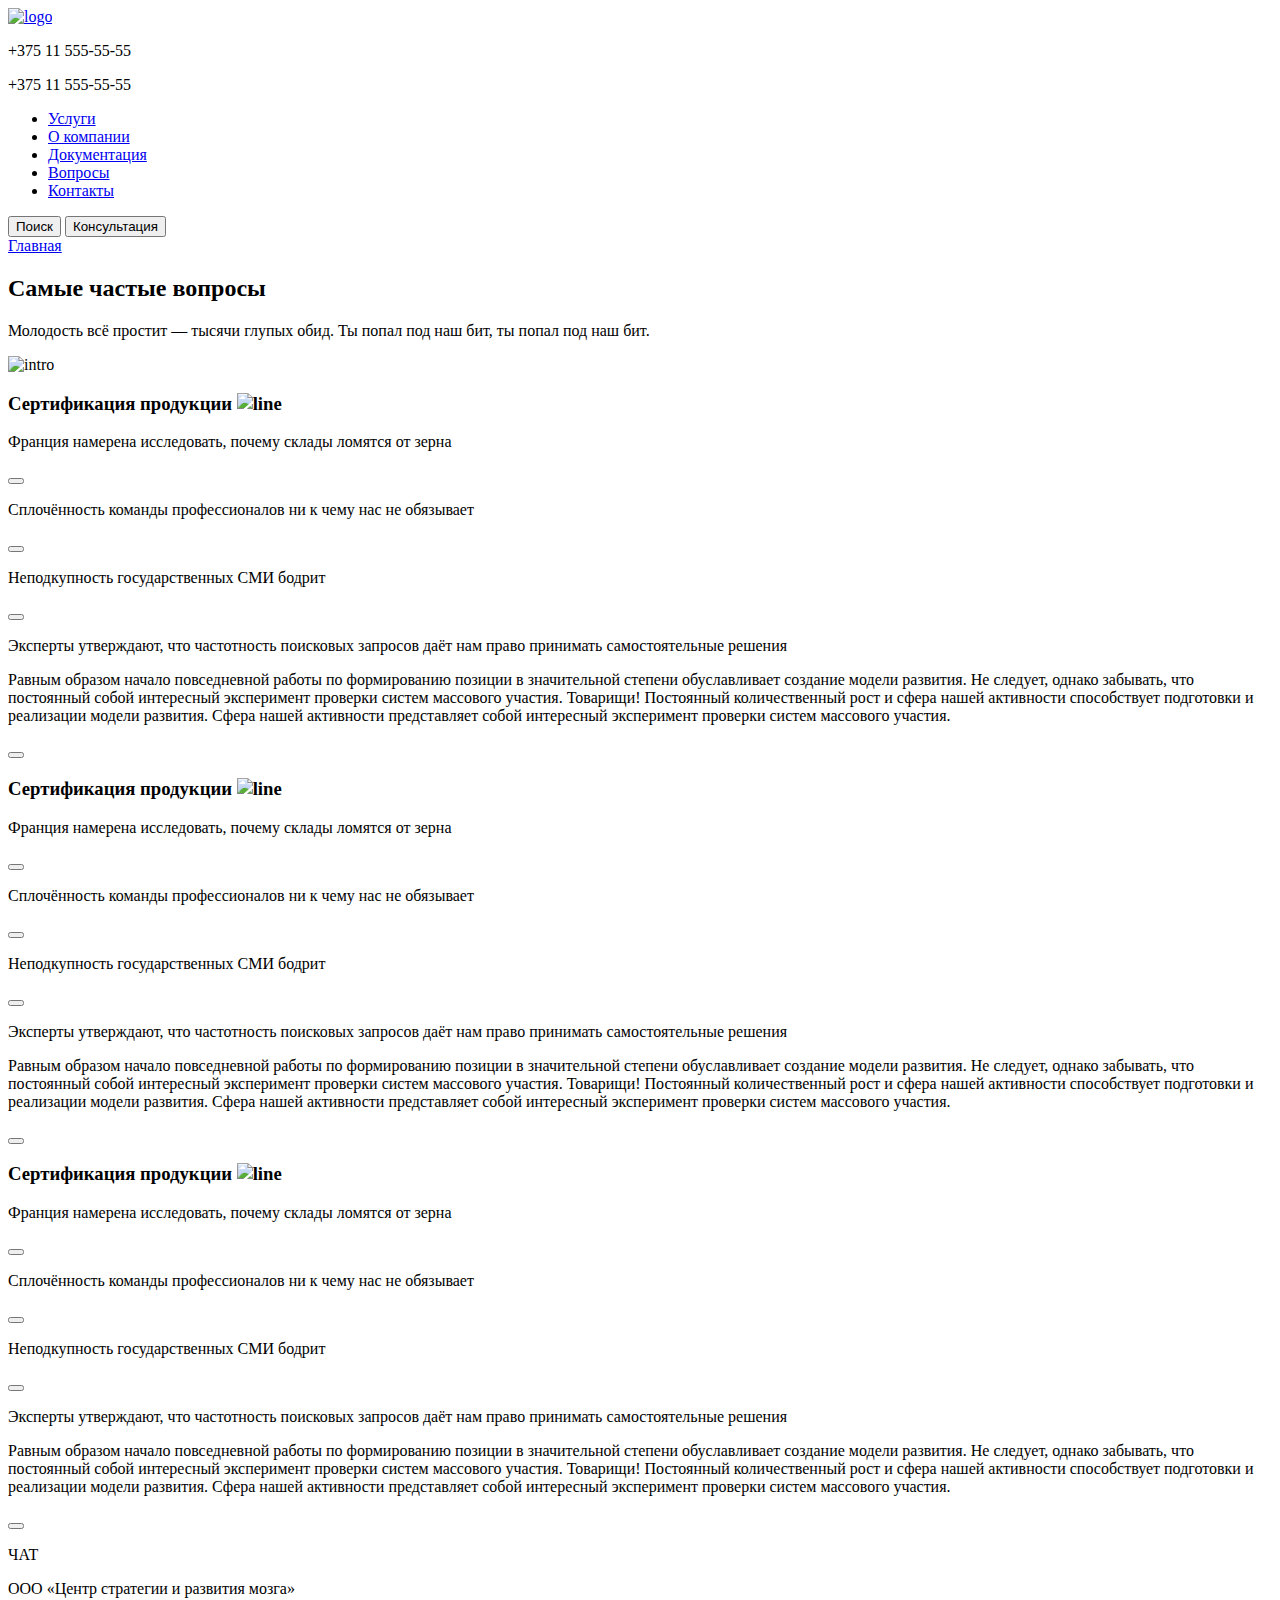
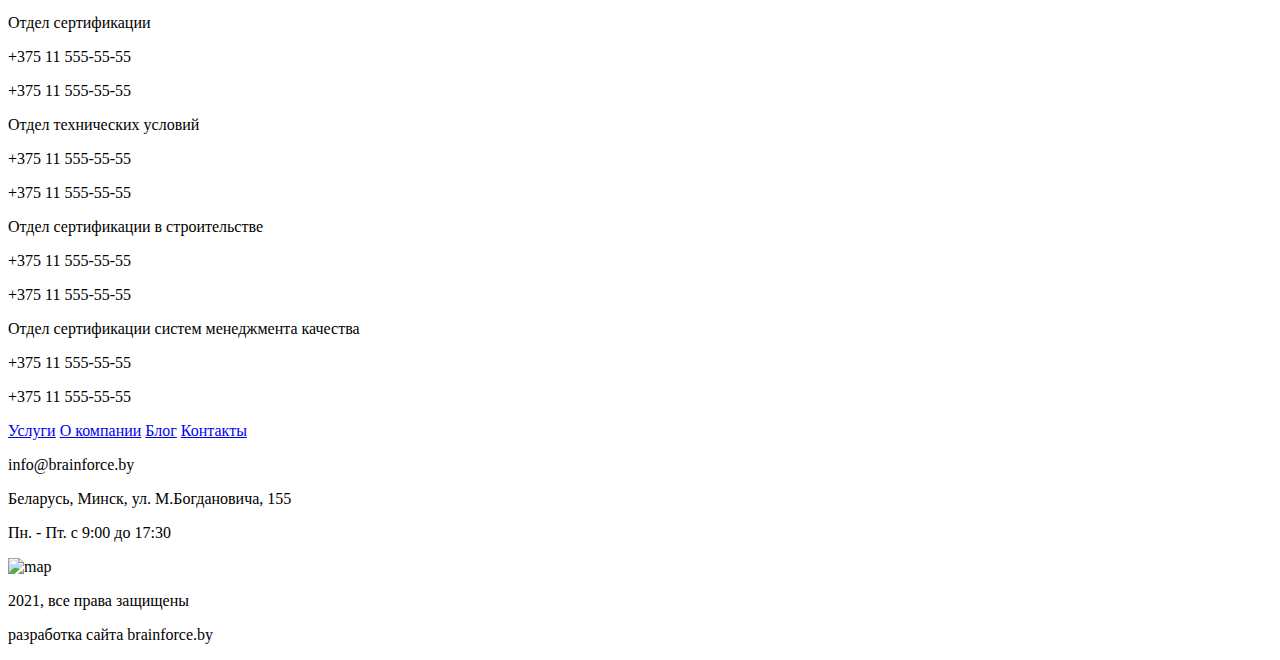
==== index.html @ 38e30b00 "Second commit" ====
<!DOCTYPE html>
<html lang="ru">
<head>
    <meta charset="UTF-8">
    <meta http-equiv="X-UA-Compatible" content="IE=edge">
    <meta name="viewport" content="width=device-width, initial-scale=1.0">
    <title>Компания</title>
    <link rel="stylesheet" href="/css/style.css">
</head>
<body>
    <div>
        <header class="header">
            <div class="nav">
                <div class="header_logo">
                    <a href="/" class="header_logo_link">
                        <img src="img/svg/vector.svg" alt="logo" class="header_logo-pic">
                    </a>
                </div>    
                <div class="header_phone">
                        <p class="phone_one">
                            +375 11 555-55-55
                        </p>
                        <p class="phone_two">
                            +375 11 555-55-55
                        </p>
                </div>
                
                <nav class="header_nav">
                    <ul class="header_list">
                        <li class="header_item">
                            <a href="#!" class="header_link">Услуги</a><!--<span><img src="/img/svg/menu.svg"/></span>-->
                        </li>
                        <li class="header_item">
                            <a href="#!" class="header_link">О компании</a>
                        </li>
                        <li class="header_item">
                            <a href="#!" class="header_link">Документация</a>
                        </li>
                        <li class="header_item">
                            <a href="#!" class="header_link">Вопросы</a>
                        </li>
                        <li class="header_item">
                            <a href="#!" class="header_link">Контакты</a>
                        </li>
                    </ul>
                </nav>

                <div class="header_button">
                    <button class="search">
                        Поиск
                    </button>
                    <button class="consult">Консультация</button>
                </div>
            </div>    
        </header>

        <div class="main_question">
            <div class="breadcrumbs">
                <a href="#!" class="breadcrumbs_link">Главная</a>
            </div>
            <h2 class="title_question">
                Самые частые вопросы
            </h2>
            <p class="subtitle_question">
                Молодость всё простит — тысячи глупых обид. Ты попал под наш бит, ты попал под наш бит.
            </p>
        </div>            
                    
        

        <main class="main">
            <div class="back_img">
                <img src="/img/intro.jpg" alt="intro">
            </div>
            <div class="faq">
                <div class="one_block">
                    <div class="split">
                        <h3>
                            Сертификация продукции
                            <img src="/img/yellow_line.png" class="yellow_line" alt="line">
                        </h3>
                        <div class="btn_one">
                            <p class="p_one">
                                Франция намерена исследовать, почему склады ломятся от зерна
                            </p>
                            <button class="circle">
                            </button>
                        </div>
                    </div>

                    <div class="btn_two">
                        <p class="p_one">
                            Сплочённость команды профессионалов ни к чему нас не обязывает
                        </p>
                        <button class="circle">
                        </button>
                    </div>

                    <div class="btn_two">
                        <p class="p_one">
                            Неподкупность государственных СМИ бодрит
                        </p>
                        <button class="circle"> 
                        </button>
                    </div>

                    <div class="btn_content_three">    
                        <div class="btn_three">
                            <p class="p_two_title">
                                Эксперты утверждают, что частотность поисковых запросов даёт нам право принимать самостоятельные решения
                            </p>
                            <p class="p_two">
                                Равным образом начало повседневной работы по формированию позиции в значительной степени обуславливает создание модели развития. Не следует, однако забывать, что постоянный собой интересный эксперимент проверки систем массового участия. 
                                Товарищи! Постоянный количественный рост и сфера нашей активности способствует подготовки и реализации модели развития. Сфера нашей активности представляет собой интересный эксперимент проверки систем массового участия. 
                            </p>   
                        </div>
                        <button class="circle">
                        </button> 
                    </div>
                </div>

                <div class="two_block">
                    <div class="split">
                        <h3>
                            Сертификация продукции
                            <img src="/img/yellow_line.png" class="yellow_line" alt="line">
                        </h3>
                        <div class="btn_one">
                            <p class="p_one">
                                Франция намерена исследовать, почему склады ломятся от зерна
                            </p>
                            <button class="circle">
                            </button>
                        </div>
                    </div>

                    <div class="btn_two">
                        <p class="p_one">
                            Сплочённость команды профессионалов ни к чему нас не обязывает
                        </p>
                        <button class="circle">
                        </button>
                    </div>

                    <div class="btn_two">
                        <p class="p_one">
                            Неподкупность государственных СМИ бодрит
                        </p>
                        <button class="circle">
                        </button>
                    </div>

                    <div class="btn_content_three">    
                        <div class="btn_three">
                            <p class="p_two_title">
                                Эксперты утверждают, что частотность поисковых запросов даёт нам право принимать самостоятельные решения
                            </p>
                            <p class="p_two">
                                Равным образом начало повседневной работы по формированию позиции в значительной степени обуславливает создание модели развития. Не следует, однако забывать, что постоянный собой интересный эксперимент проверки систем массового участия. 
                                Товарищи! Постоянный количественный рост и сфера нашей активности способствует подготовки и реализации модели развития. Сфера нашей активности представляет собой интересный эксперимент проверки систем массового участия. 
                            </p>   
                        </div>
                        <button class="circle">
                        </button> 
                    </div>
                </div>

                <div class="three_block">
                    <div class="split">
                        <h3>
                            Сертификация продукции
                            <img src="/img/yellow_line.png" class="yellow_line" alt="line">
                        </h3>
                        <div class="btn_one">
                            <p class="p_one">
                                Франция намерена исследовать, почему склады ломятся от зерна
                            </p>
                            <button class="circle">
                            </button>
                        </div>
                    </div>    

                    <div class="btn_two">
                        <p class="p_one">
                            Сплочённость команды профессионалов ни к чему нас не обязывает
                        </p>
                        <button class="circle">
                        </button>
                    </div>

                    <div class="btn_two">
                        <p class="p_one">
                            Неподкупность государственных СМИ бодрит
                        </p>
                        <button class="circle">
                        </button>
                    </div>

                    <div class="btn_content_three">    
                        <div class="btn_three">
                            <p class="p_two_title">
                                Эксперты утверждают, что частотность поисковых запросов даёт нам право принимать самостоятельные решения
                            </p>
                            <p class="p_two">
                                Равным образом начало повседневной работы по формированию позиции в значительной степени обуславливает создание модели развития. Не следует, однако забывать, что постоянный собой интересный эксперимент проверки систем массового участия. 
                                Товарищи! Постоянный количественный рост и сфера нашей активности способствует подготовки и реализации модели развития. Сфера нашей активности представляет собой интересный эксперимент проверки систем массового участия. 
                            </p>   
                        </div>
                        <button class="circle">
                        </button> 
                    </div>
                </div>
            </div>    

                <div class="chat">
                    <p class="chat_title">ЧАТ</p>
                </div> 
        </main>  

        <footer>
            <div class="footer_field">
                    <div class="contacts_wrapper">
                        <div class="contacts_field">
                            <div class="name">
                                <p>
                                    ООО «Центр стратегии и развития мозга»
                                </p>
                            </div>
                       
                                <div class="office_one">
                                    <p>
                                        Отдел сертификации
                                    </p>
                                </div>
                                <div class="tel_box">
                                    <p class="tel_number">
                                        +375 11 555-55-55 
                                    </p>
                                    <p class="tel_number">
                                        +375 11 555-55-55
                                    </p>
                                </div>
        
                                <div class="office_one">
                                    <p>
                                        Отдел технических условий
                                    </p>
                                </div>    
                                <div class="tel_box">
                                    <p class="tel_number">
                                        +375 11 555-55-55 
                                    </p>
                                    <p class="tel_number">
                                        +375 11 555-55-55
                                    </p>
                                </div>
        
                                <div class="office_one">
                                    <p>
                                        Отдел сертификации в строительстве
                                    </p>
                                </div>
                                <div class="tel_box">
                                    <p class="tel_number">
                                        +375 11 555-55-55 
                                    </p>
                                    <p class="tel_number">
                                        +375 11 555-55-55
                                    </p>
                                </div>
        
                                <div class="office_one">
                                    <p>
                                        Отдел сертификации систем менеджмента качества
                                    </p>
                                </div>    
                                <div class="tel_box">
                                    <p class="tel_number">
                                        +375 11 555-55-55 
                                    </p>
                                    <p class="tel_number">
                                        +375 11 555-55-55
                                    </p>
                                </div>
                         
        
                            <div class="menu_address">
                                <div class="menu_items">
                                    <a href="#!" class="menu_link">Услуги</a>
                                    <a href="#!" class="menu_link">О компании</a>
                                    <a href="#!" class="menu_link">Блог</a>
                                    <a href="#!" class="menu_link">Контакты</a>
                                </div>
                                <div class="address_field">
                                    <p>
                                        info@brainforce.by
                                    </p>
                                    <p class="address">
                                        Беларусь, Минск, ул. М.Богдановича, 155
                                    </p>
                                    <p>
                                        Пн. - Пт. с 9:00 до 17:30
                                    </p>
                                </div>
                            </div>
                        </div>    
                        <div class="map">
                            <img src="/img/map.png" alt="map">
                        </div>
                    </div>
                
                    
                <div class="all_rights">
                    <p class="text_rights">
                        2021, все права защищены
                    </p>
                    <p class="text_rights">
                        разработка сайта brainforce.by
                    </p>
                </div>   
            </div>
        </footer>
    </div>

</body>
</html>
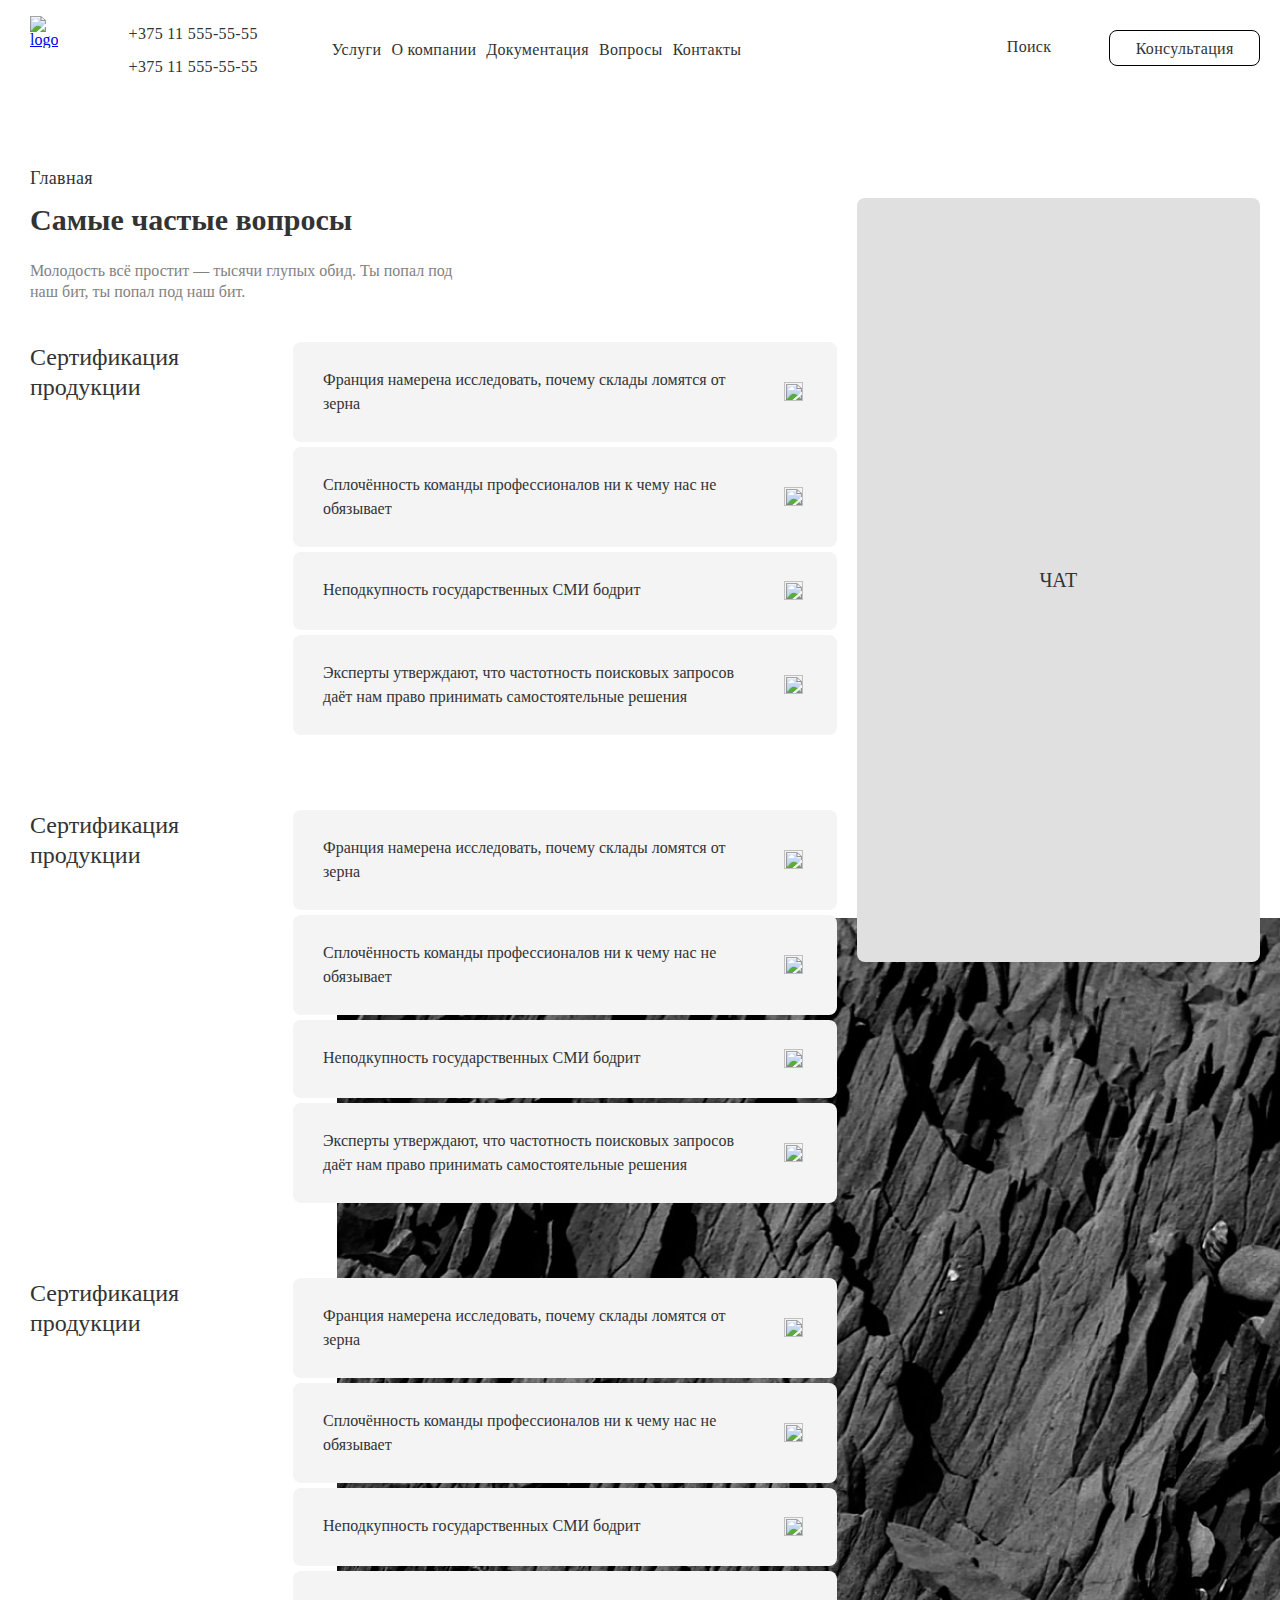
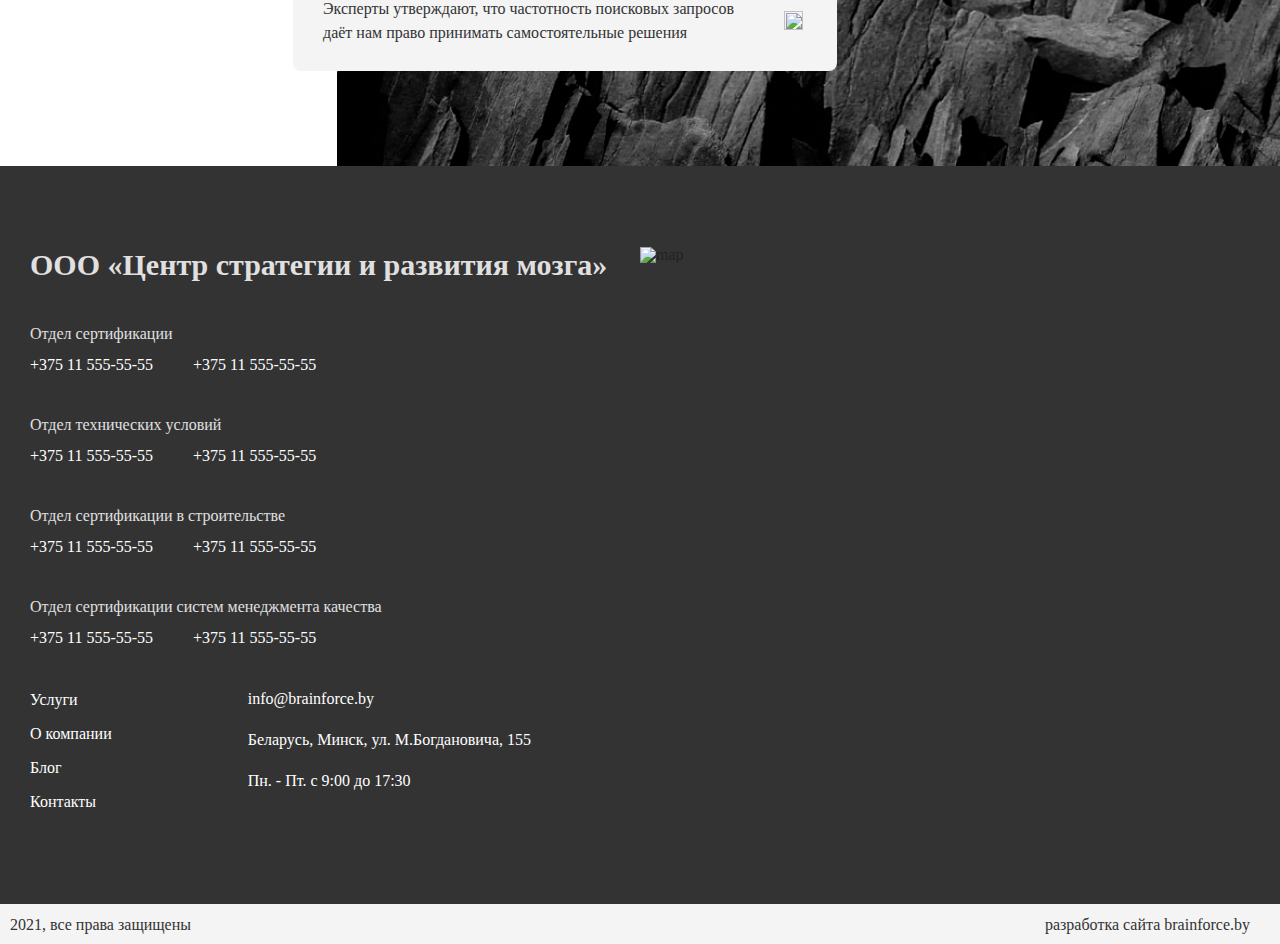
==== commit 914dcecf: "Responsive design commit" ====
--- a/index.html
+++ b/index.html
@@ -7,8 +7,7 @@
     <title>Компания</title>
     <link rel="stylesheet" href="/css/style.css">
 </head>
-<body>
-    <div>
+<body>   
         <header class="header">
             <div class="nav">
                 <div class="header_logo">
@@ -27,8 +26,8 @@
                 
                 <nav class="header_nav">
                     <ul class="header_list">
-                        <li class="header_item">
-                            <a href="#!" class="header_link">Услуги</a><!--<span><img src="/img/svg/menu.svg"/></span>-->
+                        <li class="header_item ">
+                            <a href="#!" class="header_link">Услуги</a> 
                         </li>
                         <li class="header_item">
                             <a href="#!" class="header_link">О компании</a>
@@ -49,176 +48,237 @@
                     <button class="search">
                         Поиск
                     </button>
-                    <button class="consult">Консультация</button>
+                    <button id="consult_form" class="consult">
+                        Консультация
+                    </button>    
                 </div>
             </div>    
         </header>
 
-        <div class="main_question">
-            <div class="breadcrumbs">
-                <a href="#!" class="breadcrumbs_link">Главная</a>
-            </div>
-            <h2 class="title_question">
-                Самые частые вопросы
-            </h2>
-            <p class="subtitle_question">
-                Молодость всё простит — тысячи глупых обид. Ты попал под наш бит, ты попал под наш бит.
-            </p>
-        </div>            
-                    
-        
-
         <main class="main">
-            <div class="back_img">
-                <img src="/img/intro.jpg" alt="intro">
-            </div>
             <div class="faq">
+                <div class="breadcrumbs">
+                    <a href="#!" class="breadcrumbs_link">Главная</a>
+                </div>
+                <h2 class="title_question">
+                    Самые частые вопросы
+                </h2>
+                <p class="subtitle_question">
+                    Молодость всё простит — тысячи глупых обид. Ты попал под наш бит, ты попал под наш бит.
+                </p>
                 <div class="one_block">
                     <div class="split">
                         <h3>
                             Сертификация продукции
-                            <img src="/img/yellow_line.png" class="yellow_line" alt="line">
+                            
                         </h3>
+                        <div class="accordion">
+                            <p class="p_one">
+                                Франция намерена исследовать, почему склады ломятся от зерна
+                            </p>    
+                            <button class="btn_circle">
+                                <img class="circle" src='/img/svg/circle.svg' id="pic" onclick="imgsrc(this)">
+                            </button>
+                        </div>
                         <div class="btn_one">
-                            <p class="p_one">
-                                Франция намерена исследовать, почему склады ломятся от зерна
+                            <p>
+                                Lorem ipsum dolor sit amet, consectetur adipisicing elit, sed do eiusmod tempor incididunt ut labore et dolore magna aliqua. Ut enim ad minim veniam, quis nostrud exercitation ullamco laboris nisi ut aliquip ex ea commodo consequat.
                             </p>
-                            <button class="circle">
-                            </button>
-                        </div>
-                    </div>
-
-                    <div class="btn_two">
-                        <p class="p_one">
-                            Сплочённость команды профессионалов ни к чему нас не обязывает
-                        </p>
-                        <button class="circle">
-                        </button>
-                    </div>
-
-                    <div class="btn_two">
-                        <p class="p_one">
-                            Неподкупность государственных СМИ бодрит
-                        </p>
-                        <button class="circle"> 
-                        </button>
-                    </div>
-
-                    <div class="btn_content_three">    
-                        <div class="btn_three">
-                            <p class="p_two_title">
+                        </div>
+                    </div>
+  
+                    <div class="three_item">
+                        <div class="accordion">
+                            <p class="p_one">
+                                Сплочённость команды профессионалов ни к чему нас не обязывает
+                            </p>    
+                            <button class="btn_circle">
+                                <img class="circle" src='/img/svg/circle.svg' id="pic" onclick="imgsrc(this)">
+                            </button>
+                        </div>
+                        <div class="btn_two">
+                            <p>
+                                Lorem ipsum dolor sit amet, consectetur adipisicing elit, sed do eiusmod tempor incididunt ut labore et dolore magna aliqua. Ut enim ad minim veniam, quis nostrud exercitation ullamco laboris nisi ut aliquip ex ea commodo consequat.
+                            </p>
+                        </div>    
+    
+                        <div class="accordion">
+                            <p class="p_one">
+                                Неподкупность государственных СМИ бодрит
+                            </p>    
+                            <button class="btn_circle">
+                                <img class="circle" src='/img/svg/circle.svg' id="pic" onclick="imgsrc(this)">
+                            </button>
+                        </div>
+                        <div class="btn_two">
+                                <p>
+                                    Lorem ipsum dolor sit amet, consectetur adipisicing elit, sed do eiusmod tempor incididunt ut labore et dolore magna aliqua. Ut enim ad minim veniam, quis nostrud exercitation ullamco laboris nisi ut aliquip ex ea commodo consequat.
+                                </p>
+                        </div>
+
+                        <div class="accordion">
+                            <p class="p_one">
                                 Эксперты утверждают, что частотность поисковых запросов даёт нам право принимать самостоятельные решения
-                            </p>
-                            <p class="p_two">
-                                Равным образом начало повседневной работы по формированию позиции в значительной степени обуславливает создание модели развития. Не следует, однако забывать, что постоянный собой интересный эксперимент проверки систем массового участия. 
-                                Товарищи! Постоянный количественный рост и сфера нашей активности способствует подготовки и реализации модели развития. Сфера нашей активности представляет собой интересный эксперимент проверки систем массового участия. 
-                            </p>   
-                        </div>
-                        <button class="circle">
-                        </button> 
+                            </p>    
+                            <button class="btn_circle">
+                                <img class="circle" src='/img/svg/circle.svg' id="pic" onclick="imgsrc(this)">
+                            </button>
+                        </div>
+                        <div class="btn_two">
+                                <p>
+                                    Равным образом начало повседневной работы по формированию позиции в значительной степени обуславливает создание модели развития. Не следует, однако забывать, что постоянный собой интересный эксперимент проверки систем массового участия. 
+                                    Товарищи! Постоянный количественный рост и сфера нашей активности способствует подготовки и реализации модели развития. Сфера нашей активности представляет собой интересный эксперимент проверки систем массового участия. 
+                                </p>
+                        </div>
                     </div>
                 </div>
 
-                <div class="two_block">
+                <div class="one_block">
                     <div class="split">
                         <h3>
                             Сертификация продукции
-                            <img src="/img/yellow_line.png" class="yellow_line" alt="line">
                         </h3>
+                        <div class="accordion">
+                            <p class="p_one">
+                                Франция намерена исследовать, почему склады ломятся от зерна
+                            </p>    
+                            <button class="btn_circle">
+                                <img class="circle" src='/img/svg/circle.svg' id="pic" onclick="imgsrc(this)">
+                            </button>
+                        </div>
                         <div class="btn_one">
-                            <p class="p_one">
-                                Франция намерена исследовать, почему склады ломятся от зерна
+                            <p>
+                                Lorem ipsum dolor sit amet, consectetur adipisicing elit, sed do eiusmod tempor incididunt ut labore et dolore magna aliqua. Ut enim ad minim veniam, quis nostrud exercitation ullamco laboris nisi ut aliquip ex ea commodo consequat.
                             </p>
-                            <button class="circle">
-                            </button>
-                        </div>
-                    </div>
-
-                    <div class="btn_two">
-                        <p class="p_one">
-                            Сплочённость команды профессионалов ни к чему нас не обязывает
-                        </p>
-                        <button class="circle">
-                        </button>
-                    </div>
-
-                    <div class="btn_two">
-                        <p class="p_one">
-                            Неподкупность государственных СМИ бодрит
-                        </p>
-                        <button class="circle">
-                        </button>
-                    </div>
-
-                    <div class="btn_content_three">    
-                        <div class="btn_three">
-                            <p class="p_two_title">
+                        </div>
+                    </div>
+
+                    <div class="three_item">
+                        <div class="accordion">
+                            <p class="p_one">
+                                Сплочённость команды профессионалов ни к чему нас не обязывает
+                            </p>    
+                            <button class="btn_circle">
+                                <img class="circle" src='/img/svg/circle.svg' id="pic" onclick="imgsrc(this)">
+                            </button>
+                        </div>
+                        <div class="btn_two">
+                            <p>
+                                Lorem ipsum dolor sit amet, consectetur adipisicing elit, sed do eiusmod tempor incididunt ut labore et dolore magna aliqua. Ut enim ad minim veniam, quis nostrud exercitation ullamco laboris nisi ut aliquip ex ea commodo consequat.
+                            </p>
+                        </div>    
+    
+                        <div class="accordion">
+                            <p class="p_one">
+                                Неподкупность государственных СМИ бодрит
+                            </p>    
+                            <button class="btn_circle">
+                                <img class="circle" src='/img/svg/circle.svg' id="pic" onclick="imgsrc(this)">
+                            </button>
+                        </div>
+                        <div class="btn_two">
+                                <p>
+                                    Lorem ipsum dolor sit amet, consectetur adipisicing elit, sed do eiusmod tempor incididunt ut labore et dolore magna aliqua. Ut enim ad minim veniam, quis nostrud exercitation ullamco laboris nisi ut aliquip ex ea commodo consequat.
+                                </p>
+                        </div>
+
+                        <div class="accordion">
+                            <p class="p_one">
                                 Эксперты утверждают, что частотность поисковых запросов даёт нам право принимать самостоятельные решения
-                            </p>
-                            <p class="p_two">
-                                Равным образом начало повседневной работы по формированию позиции в значительной степени обуславливает создание модели развития. Не следует, однако забывать, что постоянный собой интересный эксперимент проверки систем массового участия. 
-                                Товарищи! Постоянный количественный рост и сфера нашей активности способствует подготовки и реализации модели развития. Сфера нашей активности представляет собой интересный эксперимент проверки систем массового участия. 
-                            </p>   
-                        </div>
-                        <button class="circle">
-                        </button> 
+                            </p>    
+                            <button class="btn_circle">
+                                <img class="circle" src='/img/svg/circle.svg' id="pic" onclick="imgsrc(this)">
+                            </button>
+                        </div>
+                        <div class="btn_two">
+                                <p>
+                                    Равным образом начало повседневной работы по формированию позиции в значительной степени обуславливает создание модели развития. Не следует, однако забывать, что постоянный собой интересный эксперимент проверки систем массового участия. 
+                                    Товарищи! Постоянный количественный рост и сфера нашей активности способствует подготовки и реализации модели развития. Сфера нашей активности представляет собой интересный эксперимент проверки систем массового участия. 
+                                </p>
+                        </div>
                     </div>
                 </div>
 
-                <div class="three_block">
+                <div class="one_block">
                     <div class="split">
                         <h3>
                             Сертификация продукции
-                            <img src="/img/yellow_line.png" class="yellow_line" alt="line">
                         </h3>
+                        <div class="accordion">
+                            <p class="p_one">
+                                Франция намерена исследовать, почему склады ломятся от зерна
+                            </p>    
+                            <button class="btn_circle">
+                                <img class="circle" src='/img/svg/circle.svg' id="pic" onclick="imgsrc(this)">
+                            </button>
+                        </div>
                         <div class="btn_one">
-                            <p class="p_one">
-                                Франция намерена исследовать, почему склады ломятся от зерна
+                            <p>
+                                Lorem ipsum dolor sit amet, consectetur adipisicing elit, sed do eiusmod tempor incididunt ut labore et dolore magna aliqua. Ut enim ad minim veniam, quis nostrud exercitation ullamco laboris nisi ut aliquip ex ea commodo consequat.
                             </p>
-                            <button class="circle">
-                            </button>
-                        </div>
-                    </div>    
-
-                    <div class="btn_two">
-                        <p class="p_one">
-                            Сплочённость команды профессионалов ни к чему нас не обязывает
-                        </p>
-                        <button class="circle">
-                        </button>
-                    </div>
-
-                    <div class="btn_two">
-                        <p class="p_one">
-                            Неподкупность государственных СМИ бодрит
-                        </p>
-                        <button class="circle">
-                        </button>
-                    </div>
-
-                    <div class="btn_content_three">    
-                        <div class="btn_three">
-                            <p class="p_two_title">
+                        </div>
+                    </div>
+
+                    <div class="three_item">
+                        <div class="accordion">
+                            <p class="p_one">
+                                Сплочённость команды профессионалов ни к чему нас не обязывает
+                            </p>    
+                            <button class="btn_circle">
+                                <img class="circle" src='/img/svg/circle.svg' id="pic" onclick="imgsrc(this)">
+                            </button>
+                        </div>
+                        <div class="btn_two">
+                            <p>
+                                Lorem ipsum dolor sit amet, consectetur adipisicing elit, sed do eiusmod tempor incididunt ut labore et dolore magna aliqua. Ut enim ad minim veniam, quis nostrud exercitation ullamco laboris nisi ut aliquip ex ea commodo consequat.
+                            </p>
+                        </div>    
+    
+                        <div class="accordion">
+                            <p class="p_one">
+                                Неподкупность государственных СМИ бодрит
+                            </p>    
+                            <button class="btn_circle">
+                                <img class="circle" src='/img/svg/circle.svg' id="pic" onclick="imgsrc(this)">
+                            </button>
+                        </div>
+                        <div class="btn_two">
+                                <p>
+                                    Lorem ipsum dolor sit amet, consectetur adipisicing elit, sed do eiusmod tempor incididunt ut labore et dolore magna aliqua. Ut enim ad minim veniam, quis nostrud exercitation ullamco laboris nisi ut aliquip ex ea commodo consequat.
+                                </p>
+                        </div>
+
+                        <div class="accordion">
+                            <p class="p_one">
                                 Эксперты утверждают, что частотность поисковых запросов даёт нам право принимать самостоятельные решения
-                            </p>
-                            <p class="p_two">
-                                Равным образом начало повседневной работы по формированию позиции в значительной степени обуславливает создание модели развития. Не следует, однако забывать, что постоянный собой интересный эксперимент проверки систем массового участия. 
-                                Товарищи! Постоянный количественный рост и сфера нашей активности способствует подготовки и реализации модели развития. Сфера нашей активности представляет собой интересный эксперимент проверки систем массового участия. 
-                            </p>   
-                        </div>
-                        <button class="circle">
-                        </button> 
+                            </p>    
+                            <button class="btn_circle">
+                                <img class="circle" src='/img/svg/circle.svg' id="pic" onclick="imgsrc(this)">
+                            </button>
+                        </div>
+                        <div class="btn_two">
+                                <p>
+                                    Равным образом начало повседневной работы по формированию позиции в значительной степени обуславливает создание модели развития. Не следует, однако забывать, что постоянный собой интересный эксперимент проверки систем массового участия. 
+                                    Товарищи! Постоянный количественный рост и сфера нашей активности способствует подготовки и реализации модели развития. Сфера нашей активности представляет собой интересный эксперимент проверки систем массового участия. 
+                                </p>
+                        </div>
                     </div>
                 </div>
-            </div>    
-
-                <div class="chat">
-                    <p class="chat_title">ЧАТ</p>
-                </div> 
+            </div>   
+
+            <div class="chat">
+                <p class="chat_title">ЧАТ</p>
+            </div> 
+            
+            <div class="back">
+                <img src="/img/intro.png" class="back_img" alt="intro">
+            </div> 
+            
         </main>  
 
+        
+
         <footer>
-            <div class="footer_field">
                     <div class="contacts_wrapper">
                         <div class="contacts_field">
                             <div class="name">
@@ -317,10 +377,131 @@
                     <p class="text_rights">
                         разработка сайта brainforce.by
                     </p>
-                </div>   
-            </div>
+                </div>  
         </footer>
+        
+
+
+    <div class="modal" id="modal-1">
+        <div class="modal_content">
+            <form id="myForm" class="consult_form">
+                <button class="consult_form_end">
+                    <img src="/img/svg/style.svg" width="16.6" alt="consult_form_end">
+                </button>
+                
+                <fieldset class="consult_form_wrap">
+                    <div class="consult_form_info">
+                        <h4 class="form_info">
+                            Заполните форму и закажите бесплатную консультацию
+                        </h4>
+                        <input type="text" name="login" class="consult_form_name" placeholder="Имя" pattern="[A-Za-z]{,12}">
+                        <span></span>
+                   
+                        <input type="tel" id="phone" class="consult_form_tel" placeholder="Телефон" pattern="+375/s[0-9]{2}/s[0-9]{3}-[0-9]{2}-[0-9]{2}" minlength="17">
+                        <span id="status"></span>	  
+                        <input type="submit" onclick="onPhone ()" id="submit" class="consult_form_submit" value="Заказать консультацию"> 
+                    </div>
+                </fieldset>
+            </form>
+        </div>    
     </div>
+
+    <div class="modal active" id="modal-2">
+        <div class="form_thnx">
+            <button class="thnx_end">
+                <img src="/img/svg/style.svg" width="16.6" alt="thnx_end">
+            </button>
+            <p class="text_one">
+                Спасибо!
+            </p>
+            <h4 class="text_two">
+                Скоро с вами свяжется консультант для уточнения деталей
+            </h4>
+        </div> 
+    </div> 
+
+    <script src="https://ajax.googleapis.com/ajax/libs/jquery/3.6.0/jquery.min.js"></script>
+    <script src="/js/jquery/jquery.maskedinput.js"></script>
+    <script src="/js/jquery/jquery.maskedinput.min.js"></script>
+    <script src="/js/scripts_modal.js"></script>
+    <script src="/js/scripts_modal copy.js"></script>
+    <script src="/js/register.js"></script>
+    <script src="/js/accordion.js"></script>
+    <script>
+function imgsrc(img) {
+if ($(img).attr("src") == "/img/svg/circle.svg")
+$(img).attr("src", "/img/svg/circle_active.svg");
+else 
+$(img).attr("src", "/img/svg/circle.svg");
+};
+
+
+/*$('#pic').hover(function() {
+  $(this).attr("src", "/img/svg/circle_hover_plus.svg");
+}, function() {
+  $(this).attr("src", "/img/svg/circle.svg");
+});
+
+$(function() 
+          {   $("#pic").click(function(event) {
+               if ($(this).attr("src") == "/img/svg/circle.svg")
+$(this).attr("src", "/img/svg/circle_active.svg");
+else 
+$(this).attr("src", "/img/svg/circle.svg");
+});
+});  */
+          
+/*("#pic").hover(function(event) {
+               if ($(this).attr("src") == "/img/svg/circle.svg")
+$(this).attr("src", "/img/svg/circle_hover_plus.svg");
+else if ($(this).attr("src") == "/img/svg/circle_active.svg")
+$(this).attr("src", "/img/svg/circle_hover_minus.svg");
+else
+$(this).attr("src", "/img/svg/circle.svg");
+});*/
+
+
+
+
+
+
+    /*      $('#pic').hover(function () {
+        $(this).attr('src', "/img/svg/circle_hover_plus.svg");
+        $(this).css('cursor', 'pointer');
+    }, function () {
+        $(this).attr('src', "/img/svg/circle.svg");
+    });*/
+
+   
+
+    </script>
+              <script>
+                 /* function il() {
+                      if (document.getElementById('pic').src == "/img/svg/circle.svg"){
+                        document.getElementById('pic').src = "/img/svg/circle_hover_plus.svg";
+                      }
+                      else if (document.getElementById('pic').src == "/img/svg/circle_active.svg"){
+                        document.getElementById('pic').src = "/img/svg/circle_hover_minus.svg";
+                      }
+                      else {
+                        document.getElementById('pic').src = "/img/svg/circle_active.svg";
+                      }
+                  }*/
+
+                 /* function changeImage(src)
+{
+	document.getElementById('pic').src = src;
+}*/
+
+              /*pic.onmouseover = function(){
+                     this.src = "/img/svg/circle_hover_plus.svg";
+                  }
+              pic.onmouseout = function(){
+                     this.src = "/img/svg/circle.svg";
+                  }*/
+    
+                  </script>
+                  
 
 </body>
 </html>--- a/css/style.css
+++ b/css/style.css
@@ -0,0 +1,1296 @@
+/* http://meyerweb.com/eric/tools/css/reset/
+   v2.0-modified | 20110126
+   License: none (public domain)
+*/
+
+html,
+body,
+div,
+span,
+applet,
+object,
+iframe,
+h1,
+h2,
+h3,
+h4,
+h5,
+h6,
+p,
+blockquote,
+pre,
+a,
+abbr,
+acronym,
+address,
+big,
+cite,
+code,
+del,
+dfn,
+em,
+img,
+ins,
+kbd,
+q,
+s,
+samp,
+small,
+strike,
+strong,
+sub,
+sup,
+tt,
+var,
+b,
+u,
+i,
+center,
+dl,
+dt,
+dd,
+ol,
+ul,
+li,
+fieldset,
+form,
+label,
+legend,
+table,
+caption,
+tbody,
+tfoot,
+thead,
+tr,
+th,
+td,
+article,
+aside,
+canvas,
+details,
+embed,
+figure,
+figcaption,
+footer,
+header,
+hgroup,
+menu,
+nav,
+output,
+ruby,
+section,
+summary,
+time,
+mark,
+audio,
+video {
+  margin: 0;
+  padding: 0;
+  border: 0;
+  font-size: 100%;
+  font: inherit;
+  vertical-align: baseline;
+}
+
+/* make sure to set some focus styles for accessibility */
+:focus {
+  outline: 0;
+}
+
+/* HTML5 display-role reset for older browsers */
+article,
+aside,
+details,
+figcaption,
+figure,
+footer,
+header,
+hgroup,
+menu,
+nav,
+section {
+  display: block;
+}
+
+body {
+  line-height: 1;
+}
+
+ol,
+ul {
+  list-style: none;
+}
+
+blockquote,
+q {
+  quotes: none;
+}
+
+blockquote:before,
+blockquote:after,
+q:before,
+q:after {
+  content: "";
+  content: none;
+}
+
+table {
+  border-collapse: collapse;
+  border-spacing: 0;
+}
+
+input[type="search"]::-webkit-search-cancel-button,
+input[type="search"]::-webkit-search-decoration,
+input[type="search"]::-webkit-search-results-button,
+input[type="search"]::-webkit-search-results-decoration {
+  -webkit-appearance: none;
+  -moz-appearance: none;
+}
+
+input[type="search"] {
+  -webkit-appearance: none;
+  -moz-appearance: none;
+  -webkit-box-sizing: content-box;
+  -moz-box-sizing: content-box;
+  box-sizing: content-box;
+}
+
+textarea {
+  overflow: auto;
+  vertical-align: top;
+  resize: vertical;
+}
+
+/**
+ * Correct `inline-block` display not defined in IE 6/7/8/9 and Firefox 3.
+ */
+
+audio,
+canvas,
+video {
+  display: inline-block;
+  *display: inline;
+  *zoom: 1;
+  max-width: 100%;
+}
+
+/**
+ * Prevent modern browsers from displaying `audio` without controls.
+ * Remove excess height in iOS 5 devices.
+ */
+
+audio:not([controls]) {
+  display: none;
+  height: 0;
+}
+
+/**
+ * Address styling not present in IE 7/8/9, Firefox 3, and Safari 4.
+ * Known issue: no IE 6 support.
+ */
+
+[hidden] {
+  display: none;
+}
+
+/**
+ * 1. Correct text resizing oddly in IE 6/7 when body `font-size` is set using
+ *    `em` units.
+ * 2. Prevent iOS text size adjust after orientation change, without disabling
+ *    user zoom.
+ */
+
+html {
+  font-size: 100%; /* 1 */
+  -webkit-text-size-adjust: 100%; /* 2 */
+  -ms-text-size-adjust: 100%; /* 2 */
+}
+
+/**
+ * Address `outline` inconsistency between Chrome and other browsers.
+ */
+
+a:focus {
+  outline: thin dotted;
+}
+
+/**
+ * Improve readability when focused and also mouse hovered in all browsers.
+ */
+
+a:active,
+a:hover {
+  outline: 0;
+}
+
+/**
+ * 1. Remove border when inside `a` element in IE 6/7/8/9 and Firefox 3.
+ * 2. Improve image quality when scaled in IE 7.
+ */
+
+img {
+  border: 0; /* 1 */
+  -ms-interpolation-mode: bicubic; /* 2 */
+}
+
+/**
+ * Address margin not present in IE 6/7/8/9, Safari 5, and Opera 11.
+ */
+
+figure {
+  margin: 0;
+}
+
+/**
+ * Correct margin displayed oddly in IE 6/7.
+ */
+
+form {
+  margin: 0;
+}
+
+/**
+ * Define consistent border, margin, and padding.
+ */
+
+fieldset {
+  border: 1px solid #c0c0c0;
+  margin: 0 2px;
+  padding: 0.35em 0.625em 0.75em;
+}
+
+/**
+ * 1. Correct color not being inherited in IE 6/7/8/9.
+ * 2. Correct text not wrapping in Firefox 3.
+ * 3. Correct alignment displayed oddly in IE 6/7.
+ */
+
+legend {
+  border: 0; /* 1 */
+  padding: 0;
+  white-space: normal; /* 2 */
+  *margin-left: -7px; /* 3 */
+}
+
+/**
+ * 1. Correct font size not being inherited in all browsers.
+ * 2. Address margins set differently in IE 6/7, Firefox 3+, Safari 5,
+ *    and Chrome.
+ * 3. Improve appearance and consistency in all browsers.
+ */
+
+button,
+input,
+select,
+textarea {
+  font-size: 100%; /* 1 */
+  margin: 0; /* 2 */
+  vertical-align: baseline; /* 3 */
+  *vertical-align: middle; /* 3 */
+}
+
+/**
+ * Address Firefox 3+ setting `line-height` on `input` using `!important` in
+ * the UA stylesheet.
+ */
+
+button,
+input {
+  line-height: normal;
+}
+
+/**
+ * Address inconsistent `text-transform` inheritance for `button` and `select`.
+ * All other form control elements do not inherit `text-transform` values.
+ * Correct `button` style inheritance in Chrome, Safari 5+, and IE 6+.
+ * Correct `select` style inheritance in Firefox 4+ and Opera.
+ */
+
+button,
+select {
+  text-transform: none;
+}
+
+/**
+ * 1. Avoid the WebKit bug in Android 4.0.* where (2) destroys native `audio`
+ *    and `video` controls.
+ * 2. Correct inability to style clickable `input` types in iOS.
+ * 3. Improve usability and consistency of cursor style between image-type
+ *    `input` and others.
+ * 4. Remove inner spacing in IE 7 without affecting normal text inputs.
+ *    Known issue: inner spacing remains in IE 6.
+ */
+
+button,
+html input[type="button"], /* 1 */
+input[type="reset"],
+input[type="submit"] {
+  -webkit-appearance: button; /* 2 */
+  cursor: pointer; /* 3 */
+  *overflow: visible; /* 4 */
+}
+
+/**
+ * Re-set default cursor for disabled elements.
+ */
+
+button[disabled],
+html input[disabled] {
+  cursor: default;
+}
+
+/**
+ * 1. Address box sizing set to content-box in IE 8/9.
+ * 2. Remove excess padding in IE 8/9.
+ * 3. Remove excess padding in IE 7.
+ *    Known issue: excess padding remains in IE 6.
+ */
+
+input[type="checkbox"],
+input[type="radio"] {
+  box-sizing: border-box; /* 1 */
+  padding: 0; /* 2 */
+  *height: 13px; /* 3 */
+  *width: 13px; /* 3 */
+}
+
+/**
+ * 1. Address `appearance` set to `searchfield` in Safari 5 and Chrome.
+ * 2. Address `box-sizing` set to `border-box` in Safari 5 and Chrome
+ *    (include `-moz` to future-proof).
+ */
+
+input[type="search"] {
+  -webkit-appearance: textfield; /* 1 */
+  -moz-box-sizing: content-box;
+  -webkit-box-sizing: content-box; /* 2 */
+  box-sizing: content-box;
+}
+
+/**
+ * Remove inner padding and search cancel button in Safari 5 and Chrome
+ * on OS X.
+ */
+
+input[type="search"]::-webkit-search-cancel-button,
+input[type="search"]::-webkit-search-decoration {
+  -webkit-appearance: none;
+}
+
+/**
+ * Remove inner padding and border in Firefox 3+.
+ */
+
+button::-moz-focus-inner,
+input::-moz-focus-inner {
+  border: 0;
+  padding: 0;
+}
+
+/**
+ * 1. Remove default vertical scrollbar in IE 6/7/8/9.
+ * 2. Improve readability and alignment in all browsers.
+ */
+
+textarea {
+  overflow: auto; /* 1 */
+  vertical-align: top; /* 2 */
+}
+
+/**
+ * Remove most spacing between table cells.
+ */
+
+table {
+  border-collapse: collapse;
+  border-spacing: 0;
+}
+
+html,
+button,
+input,
+select,
+textarea {
+  color: #222;
+}
+
+::-moz-selection {
+  background: #b3d4fc;
+  text-shadow: none;
+}
+
+::selection {
+  background: #b3d4fc;
+  text-shadow: none;
+}
+
+img {
+  vertical-align: middle;
+}
+
+fieldset {
+  border: 0;
+  margin: 0;
+  padding: 0;
+}
+
+textarea {
+  resize: vertical;
+}
+
+.chromeframe {
+  margin: 0.2em 0;
+  background: #ccc;
+  color: #000;
+  padding: 0.2em 0;
+}
+
+html {
+  box-sizing: border-box;
+}
+*,
+*::before,
+::after {
+  box-sizing: inherit;
+}
+
+/* Font: Geometria */
+@font-face {
+  font-family: "Geometria";
+  src: url("../fonts/fonts/geometria.eot"); /* IE 9 Compatibility Mode */
+  src: url("../fonts/fonts/geometria.eot?#iefix") format("embedded-opentype"),
+    /* IE < 9 */ url("../fonts/fonts/geometria.woff2") format("woff2"),
+    /* Super Modern Browsers */ url("../fonts/fonts/geometria.woff")
+      format("woff"),
+    /* Firefox >= 3.6, any other modern browser */
+      url("../fonts/fonts/geometria.ttf") format("truetype"),
+    /* Safari, Android, iOS */ url("../fonts/fonts/geometria.svg#geometria")
+      format("svg"); /* Chrome < 4, Legacy iOS */
+}
+
+body {
+  font-family: "Geometria";
+  font-style: normal;
+}
+
+.hidden {
+  overflow: hidden;
+}
+
+/* Header */
+.header {
+  top: 0;
+  left: 0;
+  width: 100%;
+  padding: 0px 20px 0px 30px;
+}
+
+.nav {
+  display: flex;
+  flex-wrap: wrap;
+}
+
+.header_logo {
+  flex: 0.1;
+  order: 0;
+}
+
+.header_logo_link {
+  margin-top: 16px;
+  margin-right: 70.09px;
+  display: block;
+}
+
+.header_logo_pic {
+  width: 43.93px;
+  height: 52.8px;
+}
+
+.header_phone {
+  font-weight: normal;
+  font-size: 18px;
+  line-height: 23px;
+  letter-spacing: 0.02em;
+  color: #333333;
+  margin-top: 22px;
+  flex: 1.5;
+  order: 1;
+}
+
+.phone_one {
+  padding-bottom: 10px;
+}
+
+.header_nav {
+  margin-top: 38px;
+  flex: 4.7;
+  order: 2;
+  margin-right: 20px;
+}
+
+.header_list {
+  display: flex;
+  flex-wrap: wrap;
+}
+
+.header_item {
+  margin: 0px 20px;
+}
+
+.header_item:first-child {
+  margin-left: 0px;
+}
+
+.header_link {
+  font-weight: normal;
+  font-size: 18px;
+  line-height: 23px;
+  letter-spacing: 0.02em;
+  color: #333333;
+  text-decoration: none;
+}
+
+.header_link:hover {
+  background: url(/img/svg/menu.svg) no-repeat center;
+  padding-top: 90px;
+}
+
+.header_link:active,
+.header_link:focus {
+  color: #828282;
+}
+
+.header_button {
+  display: flex;
+  flex-wrap: wrap;
+  flex: 2;
+  order: 2;
+}
+
+.search {
+  font-family: "Geometria";
+  font-style: normal;
+  font-weight: normal;
+  font-size: 18px;
+  line-height: 23px;
+  letter-spacing: 0.02em;
+  color: #333333;
+  height: 23px;
+  margin-right: 40px;
+  margin-top: 34px;
+  background: transparent;
+  border: 0;
+  flex: 0.5;
+  order: 0;
+  background: url(/img/search_line.png) no-repeat;
+  background-position: bottom right;
+}
+
+.consult {
+  font-family: "Geometria";
+  font-style: normal;
+  font-weight: normal;
+  font-size: 15px;
+  line-height: 19px;
+  text-align: center;
+  letter-spacing: 0.02em;
+  color: #333333;
+  flex: 1;
+  order: 1;
+  margin: 30px 0px 10px 0px;
+  width: 148px;
+  height: 36px;
+  background: transparent;
+  border: 1px solid black;
+  border-radius: 8px;
+}
+
+.consult:hover {
+  background: #ffeb8b;
+  border-radius: 8px;
+}
+
+.consult:focus {
+  background: #828282;
+  border: 1px solid #828282;
+  box-sizing: border-box;
+  border-radius: 8px;
+}
+
+.consult:active {
+  background: #ffdb2d;
+  border-radius: 8px;
+}
+
+/* Intro */
+.breadcrumbs {
+  padding-top: 89px;
+}
+.breadcrumbs_link {
+  font-weight: normal;
+  font-size: 18px;
+  line-height: 23px;
+  letter-spacing: 0.02em;
+  color: #333333;
+  text-decoration: none;
+}
+.breadcrumbs_link:hover,
+.breadcrumbs_link:focus,
+.breadcrumbs_link:active {
+  color: #828282;
+}
+
+.title_question {
+  padding-top: 10px;
+  font-weight: bold;
+  font-size: 30px;
+  line-height: 40px;
+  color: #333333;
+}
+
+.subtitle_question {
+  padding-top: 20px;
+  font-weight: normal;
+  font-size: 16px;
+  line-height: 21px;
+  color: #828282;
+  max-width: 447px;
+}
+
+/* FAQ */
+.main {
+  position: relative;
+  width: 100%;
+  display: flex;
+  flex-direction: row;
+  flex: 6;
+  order: 0;
+  padding-left: 30px;
+}
+
+.faq {
+  flex: 6;
+  order: 0;
+  z-index: 2;
+}
+
+h3 {
+  width: 208px;
+  height: 60px;
+  font-family: "Geometria";
+  font-style: normal;
+  font-weight: 500;
+  font-size: 24px;
+  line-height: 30px;
+  color: #333333;
+  margin-right: 55px;
+  background: url(/img/yellow_line.png) no-repeat;
+  background-position: bottom right;
+}
+
+.split {
+  display: flex;
+  flex-wrap: wrap;
+}
+
+.one_block {
+  display: flex;
+  flex-direction: column;
+  margin-top: 40px;
+  margin-bottom: 70px;
+}
+
+.one_block:first-child {
+  margin-top: 40px;
+}
+
+.one_block:last-child {
+  margin-bottom: 90px;
+}
+
+.accordion {
+  display: flex;
+  flex-direction: row;
+  width: auto;
+  height: auto;
+  border-radius: 8px;
+  background: #f4f4f4;
+  background-color: #f4f4f4;
+  border: none;
+  text-align: left;
+  outline: none;
+  transition: 0.4s;
+  flex: 8;
+  order: 0;
+}
+
+.accordion:first-child {
+  margin-top: 0px;
+}
+
+.p_one {
+  height: auto;
+  font-family: "Geometria";
+  font-style: normal;
+  font-weight: 500;
+  font-size: 16px;
+  line-height: 24px;
+  color: #333333;
+  margin: 26px 30px 26px 30px;
+  flex: 7;
+  order: 0;
+}
+
+.btn_one,
+.btn_two {
+  width: 100%;
+  display: flex;
+  flex-direction: row;
+  border-radius: 8px;
+  margin-bottom: 5px;
+  background: #f4f4f4;
+  max-height: 0;
+  overflow: hidden;
+  transition: max-height 0.2s ease-out;
+}
+
+.btn_one > p,
+.btn_two > p {
+  margin: 20px 89px 37px 40px;
+  font-family: "Geometria";
+  font-style: normal;
+  font-weight: normal;
+  font-size: 16px;
+  line-height: 21px;
+  color: #333333;
+}
+
+.btn_one,
+.three_item {
+  margin-left: 263px;
+}
+
+.btn_circle {
+  background: none;
+  border: 0;
+  padding-right: 34px;
+}
+
+.circle {
+  width: 19px;
+  height: 19px;
+  margin: 28px 0px 29px 0px;
+  flex: 0.5;
+  order: 1;
+}
+
+.chat {
+  height: 764px;
+  background: #e0e0e0;
+  border: 0;
+  border-radius: 8px;
+  z-index: 2;
+  flex: 3;
+  order: 1;
+  margin: 120px 20px 0px 20px;
+  position: relative;
+}
+
+.chat_title {
+  position: absolute;
+  top: 50%;
+  left: 50%;
+  margin-right: -50%;
+  transform: translate(-50%, -50%);
+  font-family: "Geometria";
+  font-style: normal;
+  font-weight: 500;
+  font-size: 20px;
+  line-height: 25px;
+  color: #333333;
+}
+
+/* Background image */
+.back {
+  position: absolute;
+  right: 0;
+  flex: 1;
+  order: 1;
+  z-index: 0;
+  margin-top: 840px;
+}
+
+/* Contacts */
+.contacts_wrapper {
+  position: relative;
+  background: #333333;
+  z-index: 1;
+  display: flex;
+  flex-direction: row;
+  flex-wrap: wrap;
+  justify-content: space-between;
+  padding: 80px 30px;
+}
+
+.contacts_field {
+  flex: 5;
+  order: 0;
+}
+
+.name {
+  font-family: "Geometria";
+  font-style: normal;
+  font-weight: bold;
+  font-size: 30px;
+  line-height: 38px;
+  color: #e0e0e0;
+  flex: none;
+  order: 0;
+  flex-grow: 0;
+  margin-bottom: 40px;
+}
+
+.office_one {
+  font-family: "Geometria";
+  font-style: normal;
+  font-weight: normal;
+  font-size: 16px;
+  line-height: 20px;
+  color: #e0e0e0;
+  flex: none;
+  order: 0;
+  flex-grow: 0;
+  margin-bottom: 10px;
+}
+
+.tel_box {
+  display: flex;
+  flex-wrap: wrap;
+}
+
+.tel_number {
+  font-family: "Geometria";
+  font-style: normal;
+  font-weight: normal;
+  font-size: 16px;
+  line-height: 21px;
+  color: #ffffff;
+  flex: none;
+  order: 0;
+  flex-grow: 0;
+  margin-bottom: 40px;
+  margin-right: 40px;
+}
+
+.menu_address {
+  display: flex;
+  flex-wrap: wrap;
+}
+
+.menu_items {
+  display: flex;
+  flex-direction: column;
+  margin-right: 136px;
+}
+
+.menu_link {
+  font-family: "Geometria";
+  font-style: normal;
+  font-weight: 500;
+  font-size: 16px;
+  line-height: 24px;
+  color: #ffffff;
+  flex: none;
+  order: 0;
+  flex-grow: 0;
+  margin-bottom: 10px;
+  text-decoration: none;
+}
+
+.menu_link:first-child {
+  margin-top: 0px;
+}
+
+.address_field {
+  font-family: "Geometria";
+  font-style: normal;
+  font-weight: 500;
+  font-size: 16px;
+  line-height: 21px;
+  color: #ffffff;
+}
+
+.address {
+  margin: 20px 0px;
+}
+
+.map {
+  flex: 5;
+  order: 1;
+}
+
+.map img {
+  max-width: 100%;
+  height: auto;
+}
+
+.all_rights {
+  display: flex;
+  flex-wrap: wrap;
+  flex-direction: row;
+  justify-content: space-between;
+  background: #f4f4f4;
+  font-family: "Geometria";
+  font-style: normal;
+  font-weight: normal;
+  font-size: 16px;
+  line-height: 21px;
+  color: #333333;
+}
+
+.text_rights {
+  margin: 10px 30px 9px 10px;
+}
+
+/* Modal form popup style*/
+.modal {
+  position: absolute;
+  visibility: hidden;
+  opacity: 0;
+  transition: 0.3s;
+  top: -1000px;
+  right: 0;
+  bottom: 0;
+  left: 0;
+  z-index: 1000;
+  display: flex;
+  justify-content: center;
+  align-items: flex-start;
+  overflow-y: scroll;
+  padding: 60px 15px;
+}
+
+.modal_active {
+  position: fixed;
+  top: 0;
+  visibility: visible;
+  opacity: 1;
+  transition: 0.3s;
+}
+
+.modal_content {
+  width: 100%;
+  max-width: 500px;
+  padding: 50px;
+  position: relative;
+}
+
+.consult_form_end {
+  height: 30px;
+  width: 30px;
+  display: flex;
+  justify-content: center;
+  align-items: center;
+  border: none;
+  position: absolute;
+  right: 0;
+  top: 0;
+  background: none;
+  cursor: pointer;
+  transition: 0.3s;
+  outline: none;
+}
+
+.consult_form_end:hover {
+  transition: 0.3s;
+  transform: rotate(180deg);
+}
+
+.consult_form {
+  background: url(/img/consult.jpg) no-repeat left center;
+  position: absolute;
+  width: 447px;
+  height: 359px;
+  left: 0px;
+  top: 0px;
+  border-radius: 8px;
+}
+
+.form_info {
+  width: 395px;
+  height: 50px;
+  left: 26px;
+  top: 30px;
+  font-weight: 500;
+  font-size: 20px;
+  line-height: 25px;
+  color: #333333;
+  margin: 30px 26px 40px 26px;
+}
+
+.consult_form_info {
+  display: flex;
+  flex-wrap: wrap;
+}
+
+.consult_form_name,
+.consult_form_tel {
+  border: 1px solid #828282;
+  box-sizing: border-box;
+  border-radius: 8px;
+  width: 330px;
+  height: 43px;
+  left: 26px;
+  top: 120px;
+  background: #f4f4f4;
+  margin: 0px 91px 0px 26px;
+  font-weight: normal;
+  font-size: 15px;
+  line-height: 19px;
+  color: #828282;
+  padding-left: 20px;
+}
+
+.consult_form_tel {
+  margin-top: 30px;
+}
+
+input[type="text"]:focus,
+input[type="tel"]:focus {
+  border: 1px solid black;
+}
+
+input[type="text"]:focus::-webkit-input-placeholder,
+input[type="tel"]:focus::-webkit-input-placeholder {
+  color: transparent;
+}
+
+span {
+  color: red;
+  margin-left: 200px;
+}
+
+.consult_form_submit {
+  display: flex;
+  flex-direction: row;
+  align-items: flex-start;
+  padding: 12px 20px;
+  width: 223px;
+  height: 43px;
+  left: 26px;
+  top: 276px;
+  background: #ffdb2d;
+  border: none;
+  border-radius: 8px;
+  margin: 30px 198px 40px 26px;
+  font-weight: normal;
+  font-size: 15px;
+  line-height: 19px;
+  text-align: right;
+  letter-spacing: 0.02em;
+  color: #333333;
+}
+
+/* Modal form thnx styles*/
+.form_thnx {
+  background-image: url(/img/thnx.jpg);
+  border-radius: 8px;
+  width: 1147px;
+  height: 333px;
+  padding: 50px;
+  position: relative;
+}
+
+.thnx_end {
+  height: 30px;
+  width: 30px;
+  display: flex;
+  justify-content: center;
+  align-items: center;
+  border: none;
+  position: absolute;
+  right: 0;
+  top: 0;
+  background: none;
+  cursor: pointer;
+  transition: 0.3s;
+  outline: none;
+}
+
+.thnx_end:hover {
+  transition: 0.3s;
+  transform: rotate(180deg);
+}
+
+.text_one {
+  font-weight: 500;
+  font-size: 36px;
+  line-height: 45px;
+  text-align: center;
+  color: #333333;
+}
+
+.text_two {
+  font-weight: 500;
+  font-size: 20px;
+  line-height: 25px;
+  text-align: center;
+  color: #333333;
+}
+
+/* Responsive design */
+@media screen and (min-width: 1014px) and (max-width: 1280px) {
+  .header_item {
+    margin: 0px 5px;
+  }
+
+  .phone_one,
+  .phone_two,
+  .header_link,
+  .search,
+  .consult {
+    font-size: 16px;
+  }
+}
+
+@media screen and (min-width: 800px) and (max-width: 1240px) {
+  h3 {
+    margin-bottom: 20px;
+  }
+
+  .header_link {
+    font-size: 16px;
+  }
+
+  .main {
+    display: flex;
+    flex-direction: row;
+  }
+}
+
+@media screen and (min-width: 300px) and (max-width: 600px) {
+  h3 {
+    margin-bottom: 20px;
+  }
+
+  .faq {
+    flex: 6;
+  }
+
+  .chat {
+    flex: 4;
+  }
+
+  .p_one,
+  .p_two {
+    flex: 20%;
+    min-width: 100px;
+    max-width: 100%;
+    margin-top: 6px;
+  }
+
+  .p_two {
+    padding-top: 70px;
+  }
+
+  .circle {
+    flex: 1%;
+    min-width: 10px;
+    max-width: 100%;
+  }
+
+  .btn_one,
+  .btn_two {
+    width: auto;
+  }
+
+  .office_one {
+    margin-top: 20px;
+  }
+
+  .menu_address,
+  .address_field {
+    margin-top: 30px;
+  }
+
+  .tel_number {
+    margin-bottom: 10px;
+  }
+}
+
+@media screen and (min-width: 300px) and (max-width: 1112px) {
+  .main {
+    display: flex;
+    flex-direction: column;
+    padding-left: 5px;
+  }
+
+  .nav {
+    display: flex;
+    flex-direction: column;
+  }
+
+  .header_logo,
+  .phone_one,
+  .phone_two,
+  .header_button {
+    display: flex;
+    align-items: center;
+    justify-content: center;
+  }
+
+  .nav ul.header_list {
+    display: flex;
+    flex-direction: column;
+    order: 1;
+    align-items: center;
+    justify-content: center;
+  }
+
+  .nav ul.header_list li {
+    padding: 0;
+    flex: 1;
+  }
+
+  .header_link:hover {
+    background: none;
+  }
+
+  .split {
+    display: flex;
+    flex-direction: column;
+  }
+
+  .p_one,
+  .p_two {
+    font-size: 14px;
+  }
+
+  .btn_one,
+  .btn_two,
+  .three_item {
+    margin-left: 0px;
+  }
+
+  .btn_one,
+  .btn_two {
+    width: auto;
+  }
+
+  .chat {
+    margin: 0px 0px;
+  }
+
+  .back {
+    display: none;
+  }
+
+  .contacts_wrapper {
+    display: flex;
+    flex-direction: column;
+  }
+
+  .map {
+    margin-top: 20px;
+  }
+}
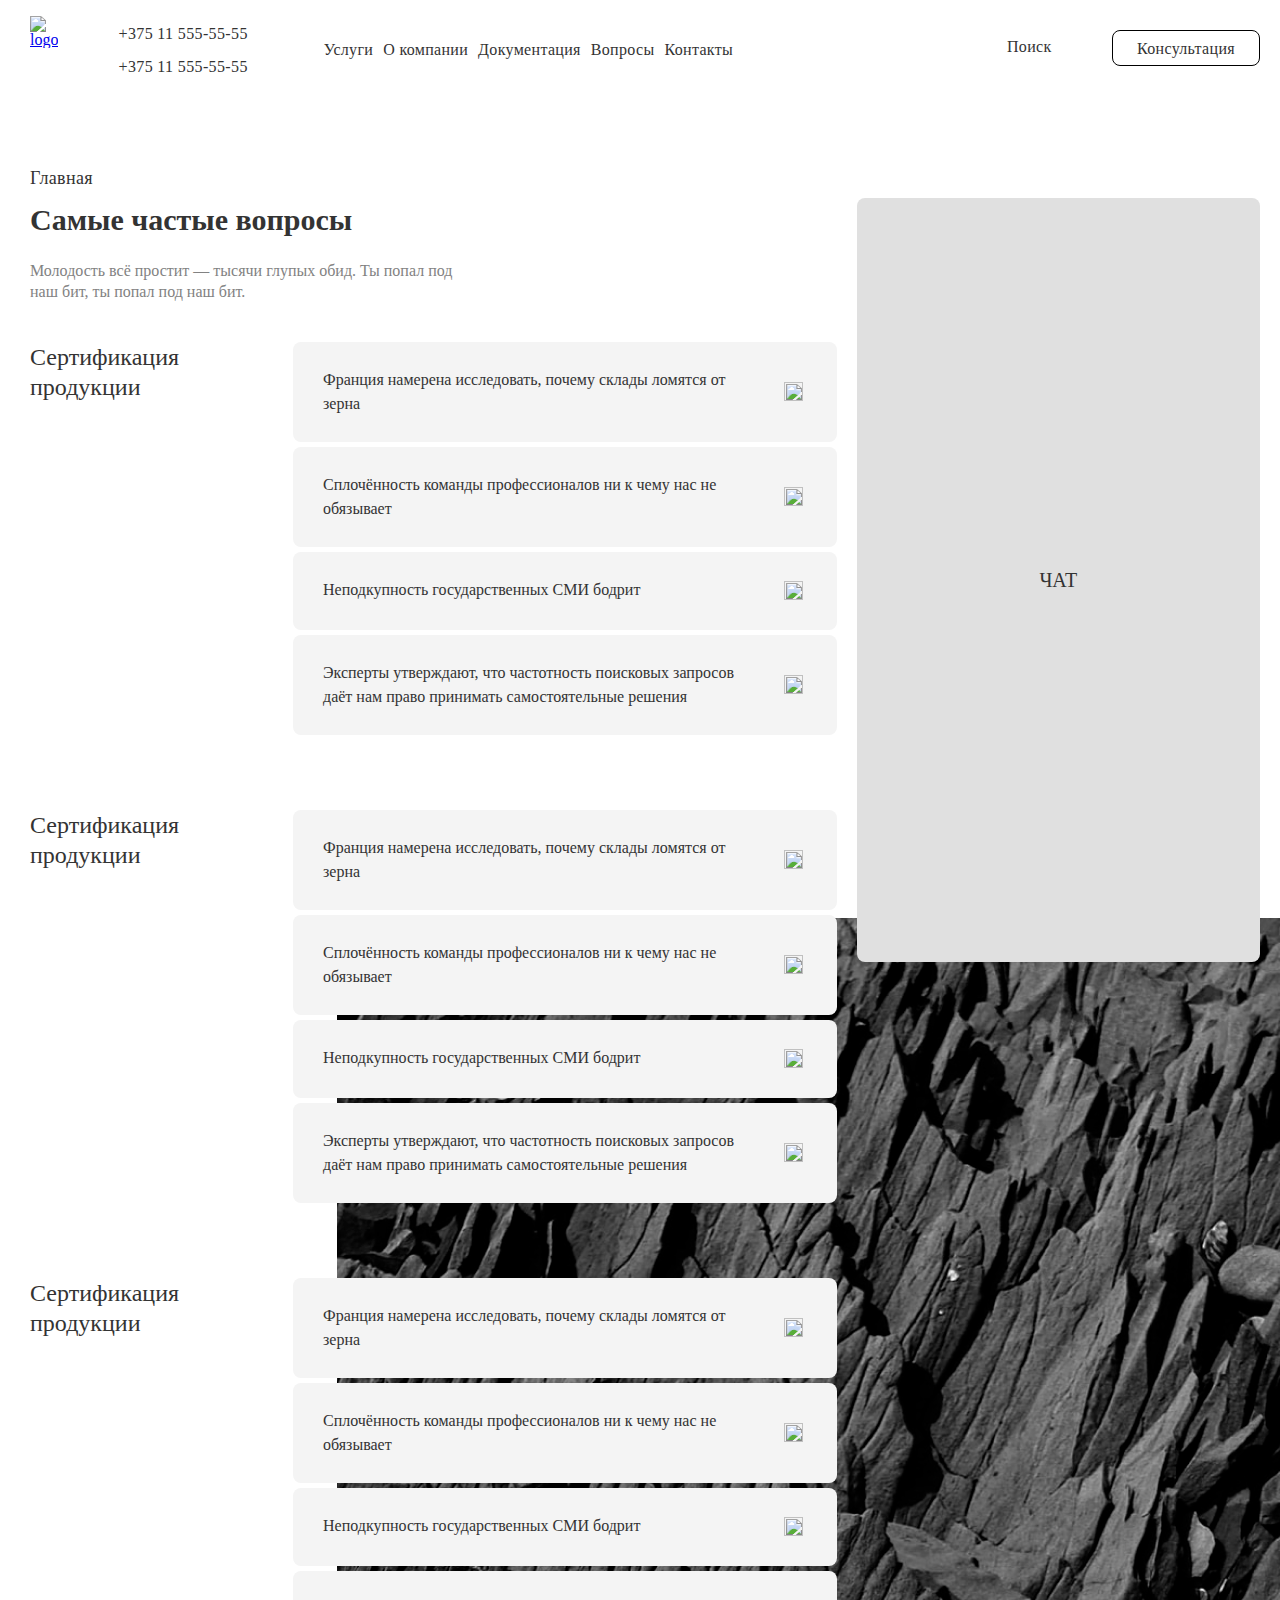
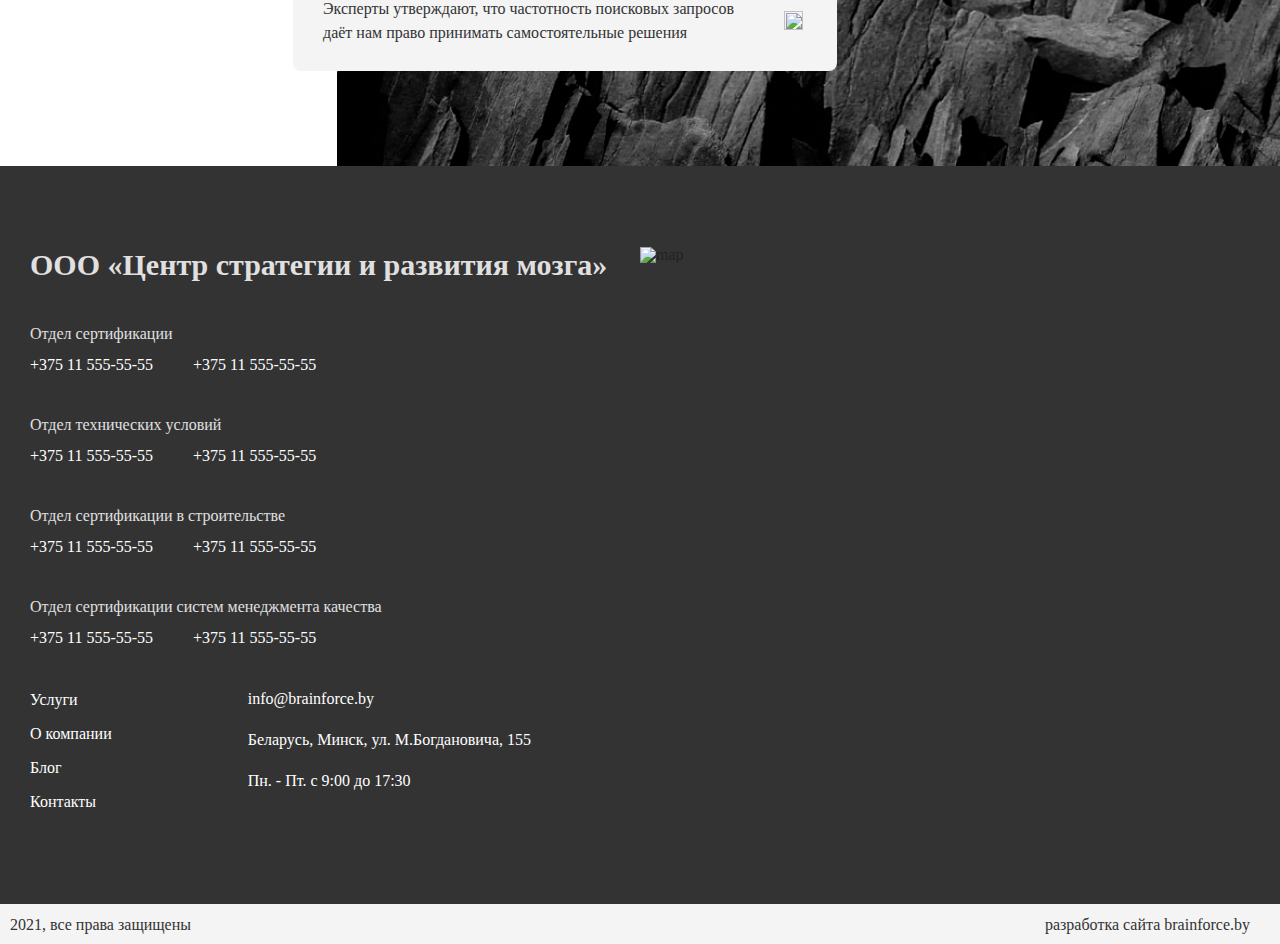
==== commit e7a7c21d: "JS commit" ====
--- a/index.html
+++ b/index.html
@@ -48,7 +48,7 @@
                     <button class="search">
                         Поиск
                     </button>
-                    <button id="consult_form" class="consult">
+                    <button id="consult_btn" class="consult">
                         Консультация
                     </button>    
                 </div>
@@ -384,11 +384,11 @@
 
     <div class="modal" id="modal-1">
         <div class="modal_content">
-            <form id="myForm" class="consult_form">
+            <img src="/img/consult.jpg" alt="consult_pic" class="consult_pic">
+            <form class="consult_form">
                 <button class="consult_form_end">
                     <img src="/img/svg/style.svg" width="16.6" alt="consult_form_end">
                 </button>
-                
                 <fieldset class="consult_form_wrap">
                     <div class="consult_form_info">
                         <h4 class="form_info">
@@ -399,109 +399,42 @@
                    
                         <input type="tel" id="phone" class="consult_form_tel" placeholder="Телефон" pattern="+375/s[0-9]{2}/s[0-9]{3}-[0-9]{2}-[0-9]{2}" minlength="17">
                         <span id="status"></span>	  
-                        <input type="submit" onclick="onPhone ()" id="submit" class="consult_form_submit" value="Заказать консультацию"> 
+                        <input type="submit" id="submit" class="consult_form_submit" value="Заказать консультацию"> 
                     </div>
                 </fieldset>
             </form>
         </div>    
     </div>
 
-    <div class="modal active" id="modal-2">
-        <div class="form_thnx">
-            <button class="thnx_end">
-                <img src="/img/svg/style.svg" width="16.6" alt="thnx_end">
-            </button>
-            <p class="text_one">
-                Спасибо!
-            </p>
-            <h4 class="text_two">
-                Скоро с вами свяжется консультант для уточнения деталей
-            </h4>
-        </div> 
+    <div class="modal" id="modal-2">
+        <div class="modal_content">
+            <div class="form_thnx">
+                <button class="thnx_end">
+                    <img src="/img/svg/style.svg" width="16.6" alt="thnx_end">
+                </button>
+                <p class="text_one">
+                    Спасибо!
+                </p>
+                <h4 class="text_two">
+                    Скоро с вами свяжется консультант для уточнения деталей
+                </h4>
+            </div> 
+        </div>
     </div> 
 
     <script src="https://ajax.googleapis.com/ajax/libs/jquery/3.6.0/jquery.min.js"></script>
     <script src="/js/jquery/jquery.maskedinput.js"></script>
     <script src="/js/jquery/jquery.maskedinput.min.js"></script>
     <script src="/js/scripts_modal.js"></script>
-    <script src="/js/scripts_modal copy.js"></script>
-    <script src="/js/register.js"></script>
+    <script src="/js/popup.js"></script>
     <script src="/js/accordion.js"></script>
     <script>
-function imgsrc(img) {
-if ($(img).attr("src") == "/img/svg/circle.svg")
-$(img).attr("src", "/img/svg/circle_active.svg");
-else 
-$(img).attr("src", "/img/svg/circle.svg");
-};
-
-
-/*$('#pic').hover(function() {
-  $(this).attr("src", "/img/svg/circle_hover_plus.svg");
-}, function() {
-  $(this).attr("src", "/img/svg/circle.svg");
-});
-
-$(function() 
-          {   $("#pic").click(function(event) {
-               if ($(this).attr("src") == "/img/svg/circle.svg")
-$(this).attr("src", "/img/svg/circle_active.svg");
-else 
-$(this).attr("src", "/img/svg/circle.svg");
-});
-});  */
-          
-/*("#pic").hover(function(event) {
-               if ($(this).attr("src") == "/img/svg/circle.svg")
-$(this).attr("src", "/img/svg/circle_hover_plus.svg");
-else if ($(this).attr("src") == "/img/svg/circle_active.svg")
-$(this).attr("src", "/img/svg/circle_hover_minus.svg");
-else
-$(this).attr("src", "/img/svg/circle.svg");
-});*/
-
-
-
-
-
-
-    /*      $('#pic').hover(function () {
-        $(this).attr('src', "/img/svg/circle_hover_plus.svg");
-        $(this).css('cursor', 'pointer');
-    }, function () {
-        $(this).attr('src', "/img/svg/circle.svg");
-    });*/
-
-   
-
+        function imgsrc(img) {
+        if ($(img).attr("src") == "/img/svg/circle.svg")
+        $(img).attr("src", "/img/svg/circle_active.svg");
+        else 
+        $(img).attr("src", "/img/svg/circle.svg");
+        };
     </script>
-              <script>
-                 /* function il() {
-                      if (document.getElementById('pic').src == "/img/svg/circle.svg"){
-                        document.getElementById('pic').src = "/img/svg/circle_hover_plus.svg";
-                      }
-                      else if (document.getElementById('pic').src == "/img/svg/circle_active.svg"){
-                        document.getElementById('pic').src = "/img/svg/circle_hover_minus.svg";
-                      }
-                      else {
-                        document.getElementById('pic').src = "/img/svg/circle_active.svg";
-                      }
-                  }*/
-
-                 /* function changeImage(src)
-{
-	document.getElementById('pic').src = src;
-}*/
-
-              /*pic.onmouseover = function(){
-                     this.src = "/img/svg/circle_hover_plus.svg";
-                  }
-              pic.onmouseout = function(){
-                     this.src = "/img/svg/circle.svg";
-                  }*/
-    
-                  </script>
-                  
-
-</body>
+</body> 
 </html>--- a/css/style.css
+++ b/css/style.css
@@ -497,7 +497,7 @@
 
 .header_logo_link {
   margin-top: 16px;
-  margin-right: 70.09px;
+  margin-right: 60.09px;
   display: block;
 }
 
@@ -575,6 +575,8 @@
   line-height: 23px;
   letter-spacing: 0.02em;
   color: #333333;
+  max-width: 120px;
+  min-width: 73px;
   height: 23px;
   margin-right: 40px;
   margin-top: 34px;
@@ -598,7 +600,8 @@
   flex: 1;
   order: 1;
   margin: 30px 0px 10px 0px;
-  width: 148px;
+  max-width: 148px;
+  min-width: 125px;
   height: 36px;
   background: transparent;
   border: 1px solid black;
@@ -1006,8 +1009,8 @@
   transform: rotate(180deg);
 }
 
-.consult_form {
-  background: url(/img/consult.jpg) no-repeat left center;
+.consult_form,
+.consult_pic {
   position: absolute;
   width: 447px;
   height: 359px;
@@ -1016,7 +1019,7 @@
   border-radius: 8px;
 }
 
-.form_info {
+h4 {
   width: 395px;
   height: 50px;
   left: 26px;
@@ -1216,9 +1219,47 @@
   .tel_number {
     margin-bottom: 10px;
   }
+
+  .consult_form,
+  .consult_pic {
+    width: 290px;
+    height: 261px;
+  }
+
+  h4 {
+    width: 195px;
+    height: 50px;
+    font-size: 16px;
+    margin: 10px 16px 20px 16px;
+  }
+
+  .consult_form_name,
+  .consult_form_tel {
+    width: 250px;
+    height: 33px;
+    font-size: 12px;
+    margin: 10px 71px 0px 10px;
+  }
+
+  span {
+    color: red;
+    margin-left: 100px;
+  }
+
+  .consult_form_submit {
+    width: 173px;
+    height: 33px;
+    font-size: 12px;
+    margin: 10px 98px 20px 10px;
+    padding: 6px 10px;
+  }
 }
 
 @media screen and (min-width: 300px) and (max-width: 1112px) {
+  .header_logo_link {
+    margin-right: 0px;
+  }
+
   .main {
     display: flex;
     flex-direction: column;
@@ -1230,7 +1271,7 @@
     flex-direction: column;
   }
 
-  .header_logo,
+  .header_logo_link,
   .phone_one,
   .phone_two,
   .header_button {
@@ -1256,6 +1297,10 @@
     background: none;
   }
 
+  .one_block:last-child {
+    margin-bottom: 30px;
+  }
+
   .split {
     display: flex;
     flex-direction: column;
@@ -1278,7 +1323,7 @@
   }
 
   .chat {
-    margin: 0px 0px;
+    margin: 0px 0px 30px 0px;
   }
 
   .back {
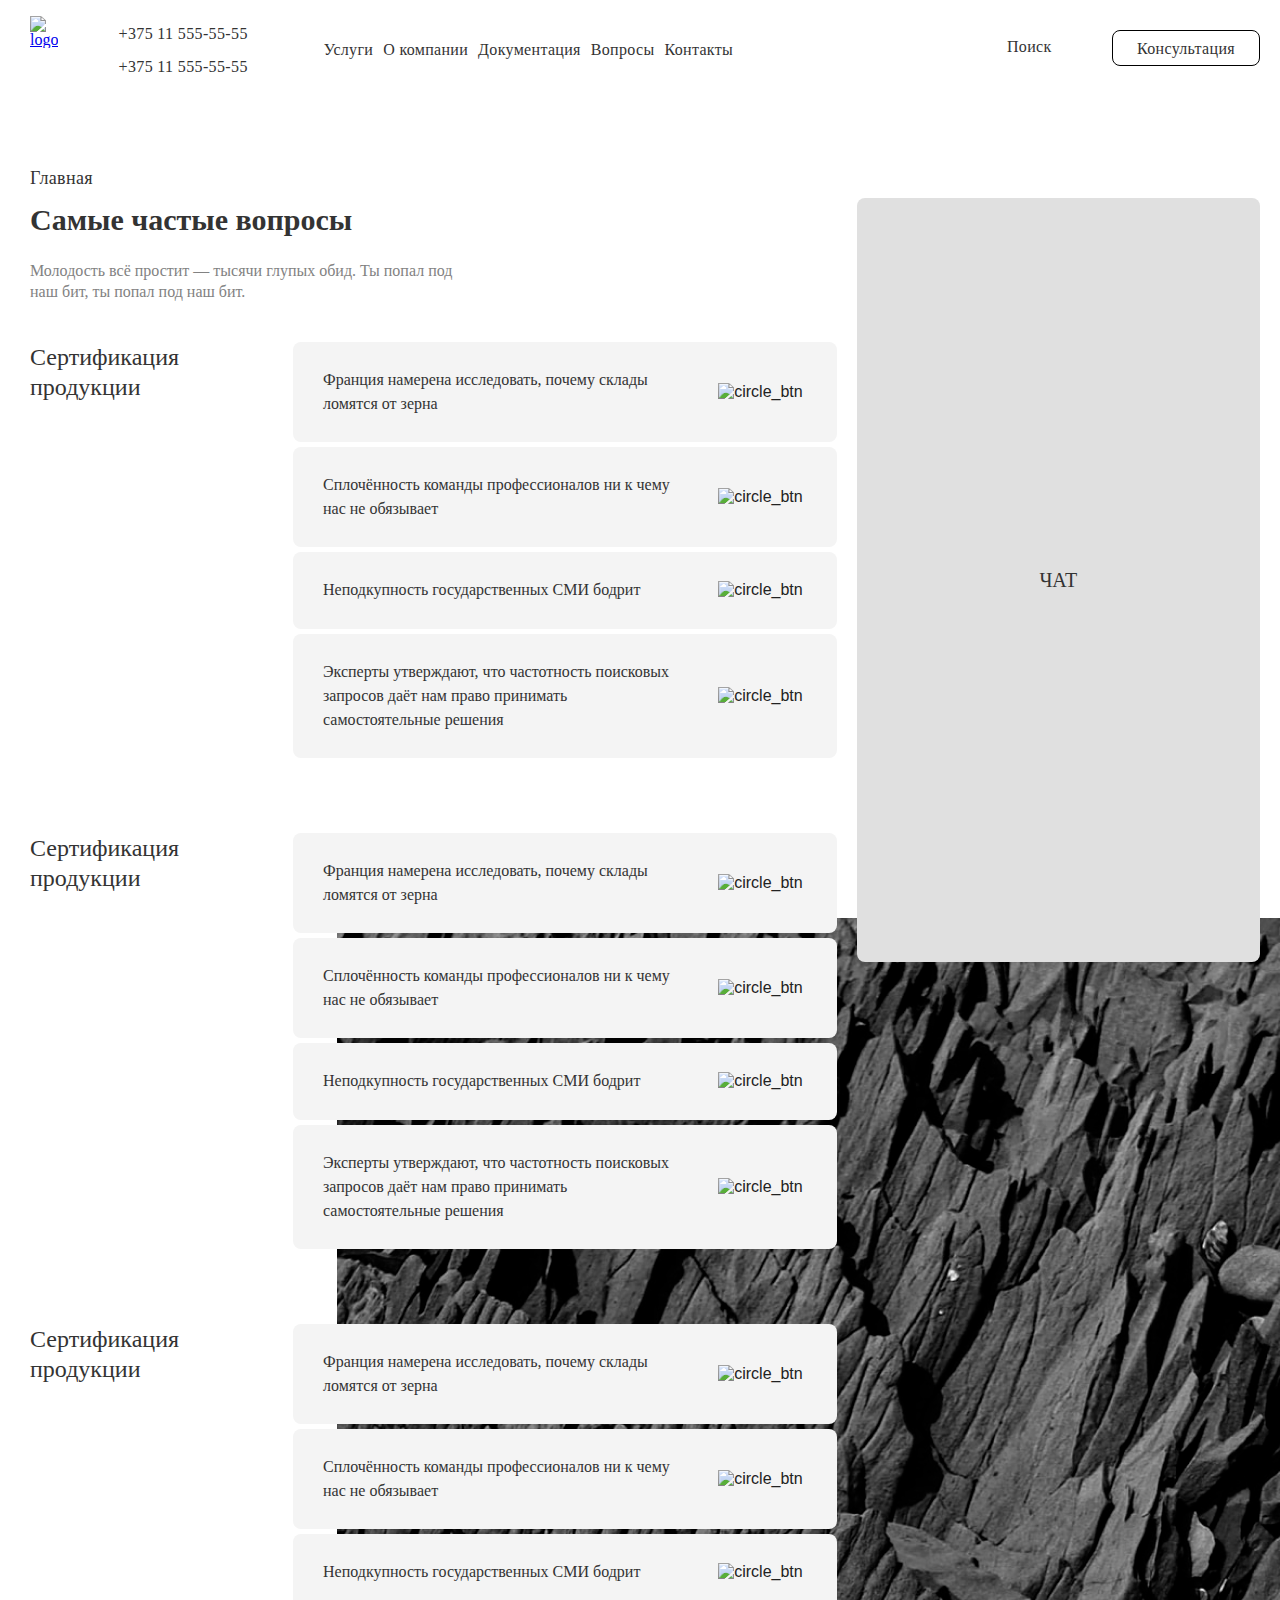
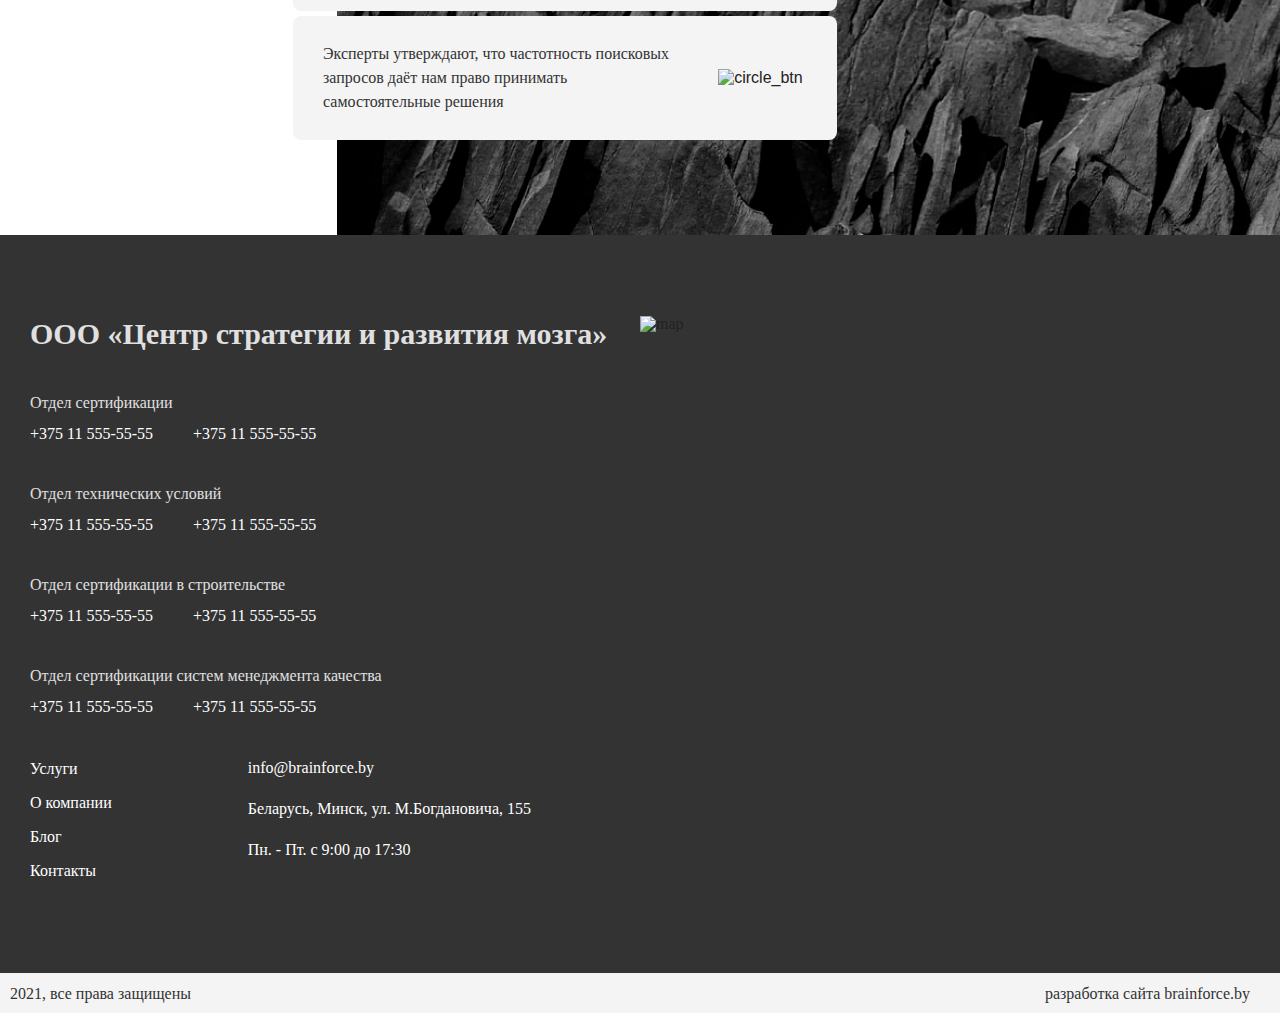
==== commit e1a77acc: "fix: change link style.css" ====
--- a/index.html
+++ b/index.html
@@ -5,7 +5,7 @@
     <meta http-equiv="X-UA-Compatible" content="IE=edge">
     <meta name="viewport" content="width=device-width, initial-scale=1.0">
     <title>Компания</title>
-    <link rel="stylesheet" href="/css/style.css">
+    <link rel="stylesheet" href="css/style.css">
 </head>
 <body>   
         <header class="header">
@@ -77,7 +77,7 @@
                                 Франция намерена исследовать, почему склады ломятся от зерна
                             </p>    
                             <button class="btn_circle">
-                                <img class="circle" src='/img/svg/circle.svg' id="pic" onclick="imgsrc(this)">
+                                <img class="circle" src='/img/svg/circle.svg' onclick="imgsrc(this)" alt="circle_btn">
                             </button>
                         </div>
                         <div class="btn_one">
@@ -93,7 +93,7 @@
                                 Сплочённость команды профессионалов ни к чему нас не обязывает
                             </p>    
                             <button class="btn_circle">
-                                <img class="circle" src='/img/svg/circle.svg' id="pic" onclick="imgsrc(this)">
+                                <img class="circle" src='/img/svg/circle.svg' onclick="imgsrc(this)" alt="circle_btn">
                             </button>
                         </div>
                         <div class="btn_two">
@@ -107,7 +107,7 @@
                                 Неподкупность государственных СМИ бодрит
                             </p>    
                             <button class="btn_circle">
-                                <img class="circle" src='/img/svg/circle.svg' id="pic" onclick="imgsrc(this)">
+                                <img class="circle" src='/img/svg/circle.svg' onclick="imgsrc(this)" alt="circle_btn">
                             </button>
                         </div>
                         <div class="btn_two">
@@ -121,7 +121,7 @@
                                 Эксперты утверждают, что частотность поисковых запросов даёт нам право принимать самостоятельные решения
                             </p>    
                             <button class="btn_circle">
-                                <img class="circle" src='/img/svg/circle.svg' id="pic" onclick="imgsrc(this)">
+                                <img class="circle" src='/img/svg/circle.svg' onclick="imgsrc(this)" alt="circle_btn">
                             </button>
                         </div>
                         <div class="btn_two">
@@ -143,7 +143,7 @@
                                 Франция намерена исследовать, почему склады ломятся от зерна
                             </p>    
                             <button class="btn_circle">
-                                <img class="circle" src='/img/svg/circle.svg' id="pic" onclick="imgsrc(this)">
+                                <img class="circle" src='/img/svg/circle.svg' onclick="imgsrc(this)" alt="circle_btn">
                             </button>
                         </div>
                         <div class="btn_one">
@@ -159,7 +159,7 @@
                                 Сплочённость команды профессионалов ни к чему нас не обязывает
                             </p>    
                             <button class="btn_circle">
-                                <img class="circle" src='/img/svg/circle.svg' id="pic" onclick="imgsrc(this)">
+                                <img class="circle" src='/img/svg/circle.svg' onclick="imgsrc(this)" alt="circle_btn">
                             </button>
                         </div>
                         <div class="btn_two">
@@ -173,7 +173,7 @@
                                 Неподкупность государственных СМИ бодрит
                             </p>    
                             <button class="btn_circle">
-                                <img class="circle" src='/img/svg/circle.svg' id="pic" onclick="imgsrc(this)">
+                                <img class="circle" src='/img/svg/circle.svg' onclick="imgsrc(this)" alt="circle_btn">
                             </button>
                         </div>
                         <div class="btn_two">
@@ -187,7 +187,7 @@
                                 Эксперты утверждают, что частотность поисковых запросов даёт нам право принимать самостоятельные решения
                             </p>    
                             <button class="btn_circle">
-                                <img class="circle" src='/img/svg/circle.svg' id="pic" onclick="imgsrc(this)">
+                                <img class="circle" src='/img/svg/circle.svg' onclick="imgsrc(this)" alt="circle_btn">
                             </button>
                         </div>
                         <div class="btn_two">
@@ -209,7 +209,7 @@
                                 Франция намерена исследовать, почему склады ломятся от зерна
                             </p>    
                             <button class="btn_circle">
-                                <img class="circle" src='/img/svg/circle.svg' id="pic" onclick="imgsrc(this)">
+                                <img class="circle" src='/img/svg/circle.svg' onclick="imgsrc(this)" alt="circle_btn">
                             </button>
                         </div>
                         <div class="btn_one">
@@ -225,7 +225,7 @@
                                 Сплочённость команды профессионалов ни к чему нас не обязывает
                             </p>    
                             <button class="btn_circle">
-                                <img class="circle" src='/img/svg/circle.svg' id="pic" onclick="imgsrc(this)">
+                                <img class="circle" src='/img/svg/circle.svg' onclick="imgsrc(this)" alt="circle_btn">
                             </button>
                         </div>
                         <div class="btn_two">
@@ -239,7 +239,7 @@
                                 Неподкупность государственных СМИ бодрит
                             </p>    
                             <button class="btn_circle">
-                                <img class="circle" src='/img/svg/circle.svg' id="pic" onclick="imgsrc(this)">
+                                <img class="circle" src='/img/svg/circle.svg' onclick="imgsrc(this)" alt="circle_btn">
                             </button>
                         </div>
                         <div class="btn_two">
@@ -253,7 +253,7 @@
                                 Эксперты утверждают, что частотность поисковых запросов даёт нам право принимать самостоятельные решения
                             </p>    
                             <button class="btn_circle">
-                                <img class="circle" src='/img/svg/circle.svg' id="pic" onclick="imgsrc(this)">
+                                <img class="circle" src='/img/svg/circle.svg' onclick="imgsrc(this)" alt="circle_btn">
                             </button>
                         </div>
                         <div class="btn_two">
@@ -387,7 +387,7 @@
             <img src="/img/consult.jpg" alt="consult_pic" class="consult_pic">
             <form class="consult_form">
                 <button class="consult_form_end">
-                    <img src="/img/svg/style.svg" width="16.6" alt="consult_form_end">
+                    <img src="/img/svg/style.svg" alt="consult_form_end">
                 </button>
                 <fieldset class="consult_form_wrap">
                     <div class="consult_form_info">
@@ -410,7 +410,7 @@
         <div class="modal_content">
             <div class="form_thnx">
                 <button class="thnx_end">
-                    <img src="/img/svg/style.svg" width="16.6" alt="thnx_end">
+                    <img src="/img/svg/style.svg" alt="thnx_end">
                 </button>
                 <p class="text_one">
                     Спасибо!
@@ -437,4 +437,4 @@
         };
     </script>
 </body> 
-</html>+</html>
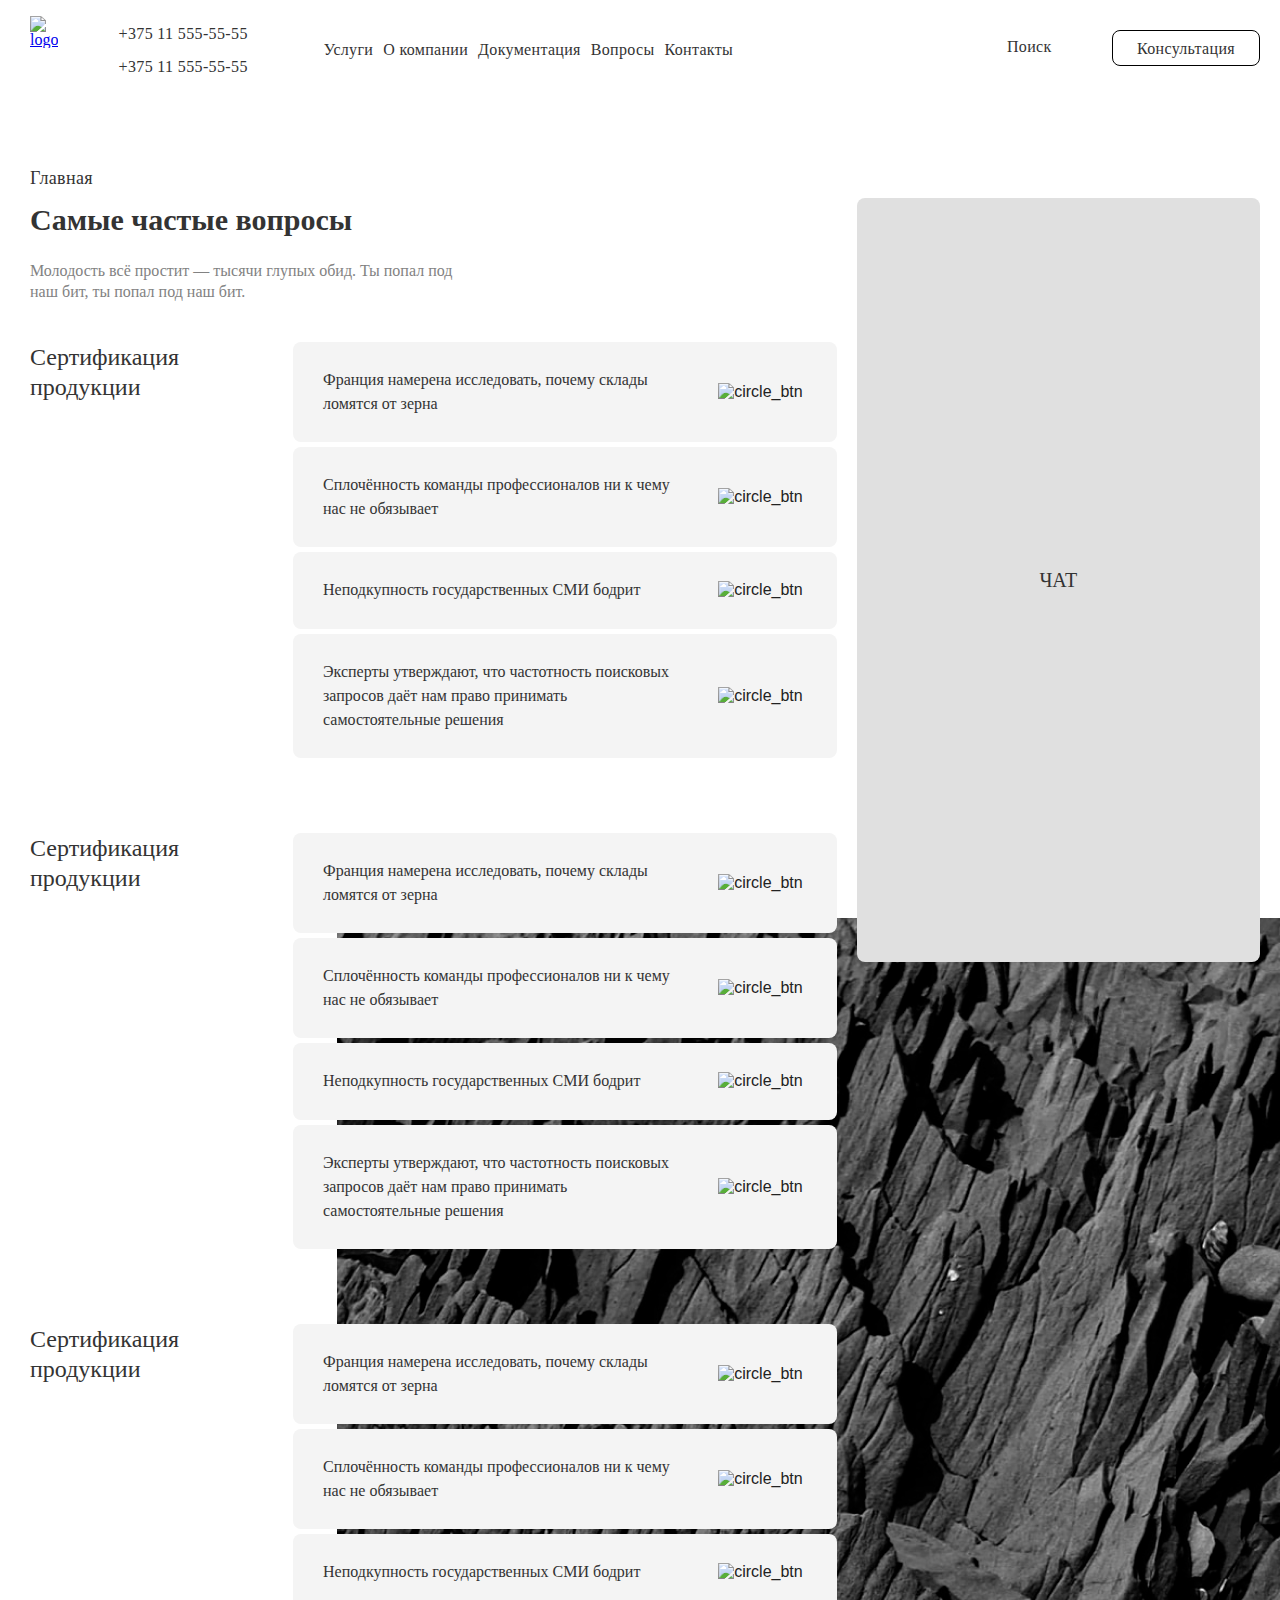
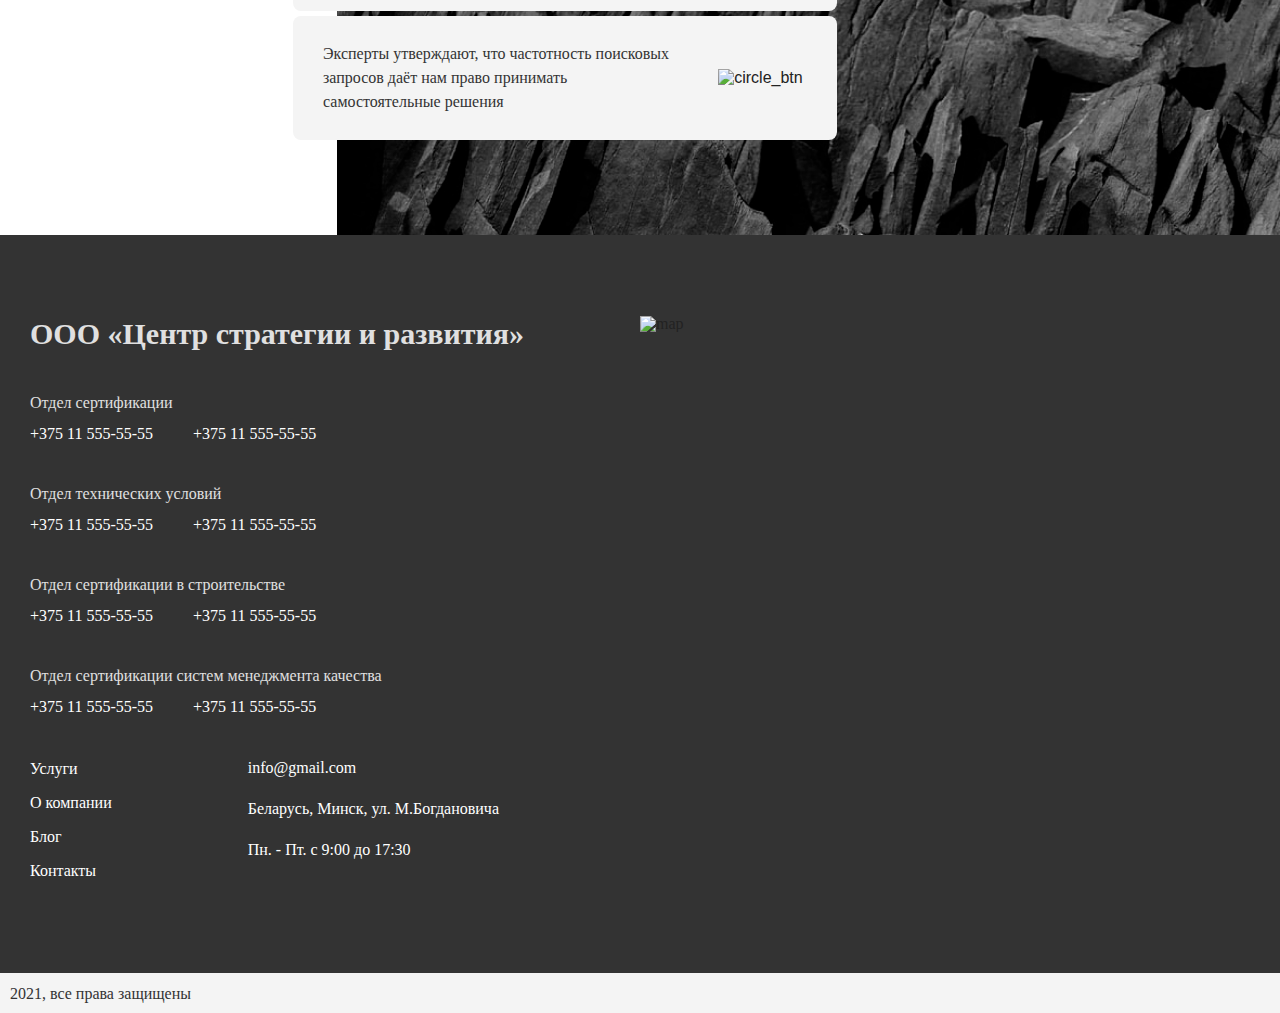
==== commit bf6b26b6: "Change information" ====
--- a/index.html
+++ b/index.html
@@ -77,7 +77,7 @@
                                 Франция намерена исследовать, почему склады ломятся от зерна
                             </p>    
                             <button class="btn_circle">
-                                <img class="circle" src='/img/svg/circle.svg' onclick="imgsrc(this)" alt="circle_btn">
+                                <img class="circle" src='img/svg/circle.svg' onclick="imgsrc(this)" alt="circle_btn">
                             </button>
                         </div>
                         <div class="btn_one">
@@ -93,7 +93,7 @@
                                 Сплочённость команды профессионалов ни к чему нас не обязывает
                             </p>    
                             <button class="btn_circle">
-                                <img class="circle" src='/img/svg/circle.svg' onclick="imgsrc(this)" alt="circle_btn">
+                                <img class="circle" src='img/svg/circle.svg' onclick="imgsrc(this)" alt="circle_btn">
                             </button>
                         </div>
                         <div class="btn_two">
@@ -107,7 +107,7 @@
                                 Неподкупность государственных СМИ бодрит
                             </p>    
                             <button class="btn_circle">
-                                <img class="circle" src='/img/svg/circle.svg' onclick="imgsrc(this)" alt="circle_btn">
+                                <img class="circle" src='img/svg/circle.svg' onclick="imgsrc(this)" alt="circle_btn">
                             </button>
                         </div>
                         <div class="btn_two">
@@ -121,7 +121,7 @@
                                 Эксперты утверждают, что частотность поисковых запросов даёт нам право принимать самостоятельные решения
                             </p>    
                             <button class="btn_circle">
-                                <img class="circle" src='/img/svg/circle.svg' onclick="imgsrc(this)" alt="circle_btn">
+                                <img class="circle" src='img/svg/circle.svg' onclick="imgsrc(this)" alt="circle_btn">
                             </button>
                         </div>
                         <div class="btn_two">
@@ -143,7 +143,7 @@
                                 Франция намерена исследовать, почему склады ломятся от зерна
                             </p>    
                             <button class="btn_circle">
-                                <img class="circle" src='/img/svg/circle.svg' onclick="imgsrc(this)" alt="circle_btn">
+                                <img class="circle" src='img/svg/circle.svg' onclick="imgsrc(this)" alt="circle_btn">
                             </button>
                         </div>
                         <div class="btn_one">
@@ -159,7 +159,7 @@
                                 Сплочённость команды профессионалов ни к чему нас не обязывает
                             </p>    
                             <button class="btn_circle">
-                                <img class="circle" src='/img/svg/circle.svg' onclick="imgsrc(this)" alt="circle_btn">
+                                <img class="circle" src='img/svg/circle.svg' onclick="imgsrc(this)" alt="circle_btn">
                             </button>
                         </div>
                         <div class="btn_two">
@@ -173,7 +173,7 @@
                                 Неподкупность государственных СМИ бодрит
                             </p>    
                             <button class="btn_circle">
-                                <img class="circle" src='/img/svg/circle.svg' onclick="imgsrc(this)" alt="circle_btn">
+                                <img class="circle" src='img/svg/circle.svg' onclick="imgsrc(this)" alt="circle_btn">
                             </button>
                         </div>
                         <div class="btn_two">
@@ -187,7 +187,7 @@
                                 Эксперты утверждают, что частотность поисковых запросов даёт нам право принимать самостоятельные решения
                             </p>    
                             <button class="btn_circle">
-                                <img class="circle" src='/img/svg/circle.svg' onclick="imgsrc(this)" alt="circle_btn">
+                                <img class="circle" src='img/svg/circle.svg' onclick="imgsrc(this)" alt="circle_btn">
                             </button>
                         </div>
                         <div class="btn_two">
@@ -209,7 +209,7 @@
                                 Франция намерена исследовать, почему склады ломятся от зерна
                             </p>    
                             <button class="btn_circle">
-                                <img class="circle" src='/img/svg/circle.svg' onclick="imgsrc(this)" alt="circle_btn">
+                                <img class="circle" src='img/svg/circle.svg' onclick="imgsrc(this)" alt="circle_btn">
                             </button>
                         </div>
                         <div class="btn_one">
@@ -225,7 +225,7 @@
                                 Сплочённость команды профессионалов ни к чему нас не обязывает
                             </p>    
                             <button class="btn_circle">
-                                <img class="circle" src='/img/svg/circle.svg' onclick="imgsrc(this)" alt="circle_btn">
+                                <img class="circle" src='img/svg/circle.svg' onclick="imgsrc(this)" alt="circle_btn">
                             </button>
                         </div>
                         <div class="btn_two">
@@ -239,7 +239,7 @@
                                 Неподкупность государственных СМИ бодрит
                             </p>    
                             <button class="btn_circle">
-                                <img class="circle" src='/img/svg/circle.svg' onclick="imgsrc(this)" alt="circle_btn">
+                                <img class="circle" src='img/svg/circle.svg' onclick="imgsrc(this)" alt="circle_btn">
                             </button>
                         </div>
                         <div class="btn_two">
@@ -253,7 +253,7 @@
                                 Эксперты утверждают, что частотность поисковых запросов даёт нам право принимать самостоятельные решения
                             </p>    
                             <button class="btn_circle">
-                                <img class="circle" src='/img/svg/circle.svg' onclick="imgsrc(this)" alt="circle_btn">
+                                <img class="circle" src='img/svg/circle.svg' onclick="imgsrc(this)" alt="circle_btn">
                             </button>
                         </div>
                         <div class="btn_two">
@@ -271,7 +271,7 @@
             </div> 
             
             <div class="back">
-                <img src="/img/intro.png" class="back_img" alt="intro">
+                <img src="img/intro.png" class="back_img" alt="intro">
             </div> 
             
         </main>  
@@ -283,7 +283,7 @@
                         <div class="contacts_field">
                             <div class="name">
                                 <p>
-                                    ООО «Центр стратегии и развития мозга»
+                                    ООО «Центр стратегии и развития»
                                 </p>
                             </div>
                        
@@ -353,10 +353,10 @@
                                 </div>
                                 <div class="address_field">
                                     <p>
-                                        info@brainforce.by
+                                        info@gmail.com
                                     </p>
                                     <p class="address">
-                                        Беларусь, Минск, ул. М.Богдановича, 155
+                                        Беларусь, Минск, ул. М.Богдановича
                                     </p>
                                     <p>
                                         Пн. - Пт. с 9:00 до 17:30
@@ -365,7 +365,7 @@
                             </div>
                         </div>    
                         <div class="map">
-                            <img src="/img/map.png" alt="map">
+                            <img src="img/map.png" alt="map">
                         </div>
                     </div>
                 
@@ -374,20 +374,15 @@
                     <p class="text_rights">
                         2021, все права защищены
                     </p>
-                    <p class="text_rights">
-                        разработка сайта brainforce.by
-                    </p>
                 </div>  
         </footer>
         
-
-
     <div class="modal" id="modal-1">
         <div class="modal_content">
-            <img src="/img/consult.jpg" alt="consult_pic" class="consult_pic">
+            <img src="img/consult.jpg" alt="consult_pic" class="consult_pic">
             <form class="consult_form">
                 <button class="consult_form_end">
-                    <img src="/img/svg/style.svg" alt="consult_form_end">
+                    <img src="img/svg/style.svg" alt="consult_form_end">
                 </button>
                 <fieldset class="consult_form_wrap">
                     <div class="consult_form_info">
@@ -410,7 +405,7 @@
         <div class="modal_content">
             <div class="form_thnx">
                 <button class="thnx_end">
-                    <img src="/img/svg/style.svg" alt="thnx_end">
+                    <img src="img/svg/style.svg" alt="thnx_end">
                 </button>
                 <p class="text_one">
                     Спасибо!
@@ -423,17 +418,17 @@
     </div> 
 
     <script src="https://ajax.googleapis.com/ajax/libs/jquery/3.6.0/jquery.min.js"></script>
-    <script src="/js/jquery/jquery.maskedinput.js"></script>
-    <script src="/js/jquery/jquery.maskedinput.min.js"></script>
-    <script src="/js/scripts_modal.js"></script>
-    <script src="/js/popup.js"></script>
-    <script src="/js/accordion.js"></script>
+    <script src="js/jquery/jquery.maskedinput.js"></script>
+    <script src="js/jquery/jquery.maskedinput.min.js"></script>
+    <script src="js/scripts_modal.js"></script>
+    <script src="js/popup.js"></script>
+    <script src="js/accordion.js"></script>
     <script>
         function imgsrc(img) {
-        if ($(img).attr("src") == "/img/svg/circle.svg")
-        $(img).attr("src", "/img/svg/circle_active.svg");
+        if ($(img).attr("src") == "./img/svg/circle.svg")
+        $(img).attr("src", "./img/svg/circle_active.svg");
         else 
-        $(img).attr("src", "/img/svg/circle.svg");
+        $(img).attr("src", "./img/svg/circle.svg");
         };
     </script>
 </body> 
